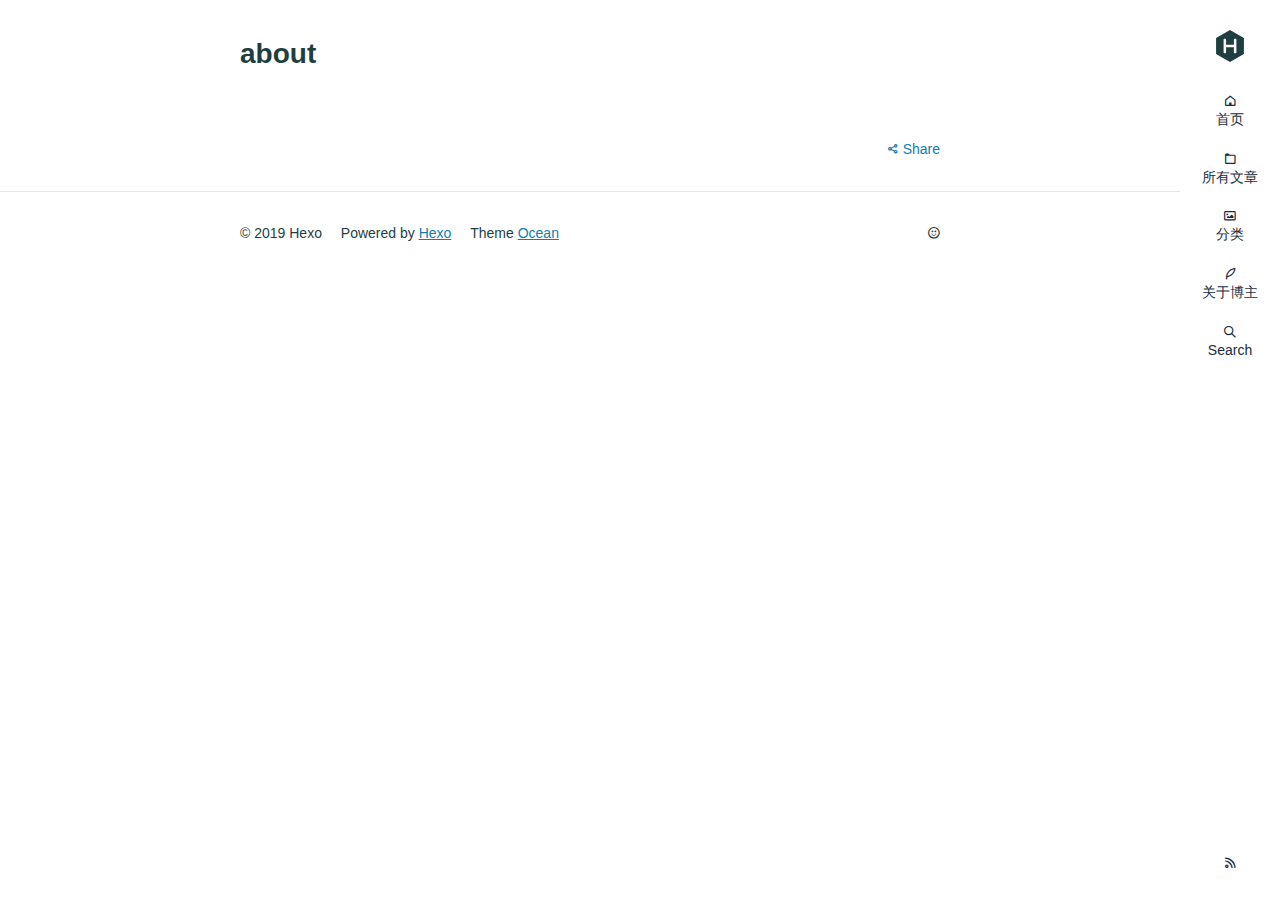
==== about/index.html @ 4388a093 "站点更新:2019-06-26 19:34:45" ====
<!DOCTYPE html>
<html lang="en">
<head><meta name="generator" content="Hexo 3.9.0">
  <meta charset="utf-8">
  
  
  
  <meta name="viewport" content="width=device-width, initial-scale=1, maximum-scale=1">
  <title>
    about |
    
    Hexo</title>
  
    <link rel="shortcut icon" href="/favicon.ico">
  
  <link rel="stylesheet" href="/css/style.css">
  
    <link rel="stylesheet" href="/fancybox/jquery.fancybox.min.css">
  
  <script src="/js/pace.min.js"></script>
</head>
</html>
<body>
<main class="content">
  <section class="outer">
  <article id="page-" class="article article-type-page" itemscope itemprop="blogPost" data-scroll-reveal>

  <div class="article-inner">
    
      <header class="article-header">
        
  
    <h1 class="article-title" itemprop="name">
      about
    </h1>
  

      </header>
    

    

    <div class="article-entry" itemprop="articleBody">
      

      

      
        
      
    </div>
    <footer class="article-footer">
      <a data-url="https://lishichao1181.github.io/about/index.html" data-id="cjxd5vy3l00015schi5n4fp6o"
         class="article-share-link">Share</a>
      
    </footer>

  </div>

  
    

  

  

</article>



</section>
  <footer class="footer">
  
  <div class="outer">
    <div class="float-right">
      <ul class="list-inline">
  
    <li><i class="fe fe-smile-alt"></i> <span id="busuanzi_value_site_uv"></span></li>
  
</ul>
    </div>
    <ul class="list-inline">
      <li>&copy; 2019 Hexo</li>
      <li>Powered by <a href="http://hexo.io/" target="_blank">Hexo</a></li>
      <li>Theme  <a href="https://github.com/zhwangart/hexo-theme-ocean">Ocean</a></li>
    </ul>
  </div>
</footer>

</main>
<aside class="sidebar">
  <button class="navbar-toggle"></button>

<nav class="navbar">
  
    <div class="logo">
      <a href="/"><img src="/images/hexo.svg" alt="Hexo"></a>
    </div>
  
  <ul class="nav nav-main">
    
      <li class="nav-item">
        <a class="nav-item-link" href="/">首页</a>
      </li>
    
      <li class="nav-item">
        <a class="nav-item-link" href="/archives">所有文章</a>
      </li>
    
      <li class="nav-item">
        <a class="nav-item-link" href="/tags">分类</a>
      </li>
    
      <li class="nav-item">
        <a class="nav-item-link" href="/about">关于博主</a>
      </li>
    
    <li class="nav-item">
      <a class="nav-item-link nav-item-search" title="Search">
        <i class="fe fe-search"></i>
        Search
      </a>
    </li>
  </ul>
</nav>

<nav class="navbar navbar-bottom">
  <ul class="nav">
      <li class="nav-item">
          <div class="totop" id="totop">
    <i class="fe fe-rocket"></i>
</div>
      </li>
    <li class="nav-item">
      
        <a class="nav-item-link" target="_blank" href="/atom.xml" title="RSS Feed">
          <i class="fe fe-feed"></i>
        </a>
      
    </li>
  </ul>
</nav>

<div class="search-form-wrap">
  <div class="local-search local-search-plugin">
  <input type="search" id="local-search-input" class="local-search-input" placeholder="Search...">
  <div id="local-search-result" class="local-search-result"></div>
</div>
</div>
</aside>
<script src="/js/jquery-2.0.3.min.js"></script>
<script src="/js/lazyload.min.js"></script>
<script src="/js/busuanzi-2.3.pure.min.js"></script>


  <script src="/fancybox/jquery.fancybox.min.js"></script>



  <script src="/js/search.js"></script>


<script src="/js/ocean.js"></script>

</body>
</html>
---- css/style.css ----
@charset "utf-8";
@font-face {
  font-family: feathericon;
  font-weight: normal;
  font-style: normal;
  src: url("feathericon/feathericon.eot");
  src: url("feathericon/feathericon.eot?#iefix") format('embedded-opentype'), url("feathericon/feathericon.woff") format('woff'), url("feathericon/feathericon.ttf") format('truetype'), url("feathericon/feathericon.svg") format('svg');
}
.fe {
  display: inline-block;
  font: normal normal normal 16px feathericon;
  font-size: inherit;
  text-rendering: auto;
  -webkit-font-smoothing: antialiased;
  -moz-osx-font-smoothing: grayscale;
}
.fe-activity:before {
  content: "\f1e2";
}
.fe-add-cart:before {
  content: "\f1e6";
}
.fe-align-bottom:before {
  content: "\f1bf";
}
.fe-align-center:before {
  content: "\f195";
}
.fe-align-left:before {
  content: "\f196";
}
.fe-align-right:before {
  content: "\f197";
}
.fe-align-top:before {
  content: "\f1c0";
}
.fe-align-vertically:before {
  content: "\f1c1";
}
.fe-angry:before {
  content: "\f1b6";
}
.fe-app-menu:before {
  content: "\f198";
}
.fe-arrow-down:before {
  content: "\f100";
}
.fe-arrow-left:before {
  content: "\f101";
}
.fe-arrow-right:before {
  content: "\f102";
}
.fe-arrow-up:before {
  content: "\f103";
}
.fe-artboard:before {
  content: "\f104";
}
.fe-audio-player:before {
  content: "\f199";
}
.fe-backward:before {
  content: "\f180";
}
.fe-bar:before {
  content: "\f105";
}
.fe-bar-chart:before {
  content: "\f106";
}
.fe-beer:before {
  content: "\f107";
}
.fe-bell:before {
  content: "\f108";
}
.fe-birthday-cake:before {
  content: "\f163";
}
.fe-bold:before {
  content: "\f179";
}
.fe-bolt:before {
  content: "\f1e3";
}
.fe-book:before {
  content: "\f109";
}
.fe-bookmark:before {
  content: "\f170";
}
.fe-browser:before {
  content: "\f10b";
}
.fe-brush:before {
  content: "\f10c";
}
.fe-bug:before {
  content: "\f10d";
}
.fe-building:before {
  content: "\f10e";
}
.fe-cage:before {
  content: "\f1e7";
}
.fe-calendar:before {
  content: "\f10f";
}
.fe-camera:before {
  content: "\f110";
}
.fe-cart:before {
  content: "\f1e8";
}
.fe-check:before {
  content: "\f111";
}
.fe-check-circle:before {
  content: "\f19a";
}
.fe-check-circle-o:before {
  content: "\f19b";
}
.fe-check-verified:before {
  content: "\f19c";
}
.fe-clock:before {
  content: "\f113";
}
.fe-close:before {
  content: "\f114";
}
.fe-cloud:before {
  content: "\f115";
}
.fe-cocktail:before {
  content: "\f116";
}
.fe-code:before {
  content: "\f117";
}
.fe-codepen:before {
  content: "\f1d3";
}
.fe-coffee:before {
  content: "\f166";
}
.fe-columns:before {
  content: "\f118";
}
.fe-comment:before {
  content: "\f119";
}
.fe-comment-o:before {
  content: "\f1d2";
}
.fe-commenting:before {
  content: "\f11a";
}
.fe-comments:before {
  content: "\f11b";
}
.fe-compress:before {
  content: "\f181";
}
.fe-credit-card:before {
  content: "\f1e9";
}
.fe-crop:before {
  content: "\f1c2";
}
.fe-cry:before {
  content: "\f1b7";
}
.fe-cutlery:before {
  content: "\f19d";
}
.fe-delete-link:before {
  content: "\f19e";
}
.fe-desktop:before {
  content: "\f11d";
}
.fe-diamond:before {
  content: "\f11e";
}
.fe-difference:before {
  content: "\f1c3";
}
.fe-disabled:before {
  content: "\f11f";
}
.fe-disappointed:before {
  content: "\f1b8";
}
.fe-distribute-horizontally:before {
  content: "\f1cf";
}
.fe-distribute-vertically:before {
  content: "\f1c5";
}
.fe-document:before {
  content: "\f19f";
}
.fe-download:before {
  content: "\f120";
}
.fe-drop-down:before {
  content: "\f121";
}
.fe-drop-left:before {
  content: "\f122";
}
.fe-drop-right:before {
  content: "\f123";
}
.fe-drop-up:before {
  content: "\f124";
}
.fe-edit:before {
  content: "\f17f";
}
.fe-eject:before {
  content: "\f182";
}
.fe-elipsis-h:before {
  content: "\f125";
}
.fe-elipsis-v:before {
  content: "\f126";
}
.fe-equalizer:before {
  content: "\f1a0";
}
.fe-eraser:before {
  content: "\f1c6";
}
.fe-expand:before {
  content: "\f183";
}
.fe-export:before {
  content: "\f16e";
}
.fe-eye:before {
  content: "\f127";
}
.fe-facebook:before {
  content: "\f1d4";
}
.fe-fast-backward:before {
  content: "\f184";
}
.fe-fast-forward:before {
  content: "\f185";
}
.fe-feather:before {
  content: "\f174";
}
.fe-feed:before {
  content: "\f128";
}
.fe-file:before {
  content: "\f1b1";
}
.fe-file-audio:before {
  content: "\f1b2";
}
.fe-file-excel:before {
  content: "\f1a2";
}
.fe-file-image:before {
  content: "\f1b3";
}
.fe-file-movie:before {
  content: "\f1b4";
}
.fe-file-powerpoint:before {
  content: "\f1a3";
}
.fe-file-word:before {
  content: "\f1a4";
}
.fe-file-zip:before {
  content: "\f1b5";
}
.fe-filter:before {
  content: "\f173";
}
.fe-flag:before {
  content: "\f129";
}
.fe-folder:before {
  content: "\f12a";
}
.fe-folder-open:before {
  content: "\f176";
}
.fe-fork:before {
  content: "\f12b";
}
.fe-forward:before {
  content: "\f186";
}
.fe-frowing:before {
  content: "\f1b9";
}
.fe-gamepad:before {
  content: "\f191";
}
.fe-gear:before {
  content: "\f1a5";
}
.fe-gift:before {
  content: "\f1ea";
}
.fe-git:before {
  content: "\f1d5";
}
.fe-github:before {
  content: "\f1d6";
}
.fe-github-alt:before {
  content: "\f1d7";
}
.fe-globe:before {
  content: "\f12c";
}
.fe-google:before {
  content: "\f1d8";
}
.fe-google-plus:before {
  content: "\f1d9";
}
.fe-hash:before {
  content: "\f12d";
}
.fe-headphone:before {
  content: "\f18e";
}
.fe-heart:before {
  content: "\f12e";
}
.fe-heart-o:before {
  content: "\f167";
}
.fe-home:before {
  content: "\f12f";
}
.fe-import:before {
  content: "\f16f";
}
.fe-info:before {
  content: "\f130";
}
.fe-insert-link:before {
  content: "\f1a6";
}
.fe-instagram:before {
  content: "\f1da";
}
.fe-intersect:before {
  content: "\f1c7";
}
.fe-italic:before {
  content: "\f17a";
}
.fe-key:before {
  content: "\f131";
}
.fe-keyboard:before {
  content: "\f132";
}
.fe-kitchen-cooker:before {
  content: "\f1a7";
}
.fe-laptop:before {
  content: "\f133";
}
.fe-layer:before {
  content: "\f18c";
}
.fe-layout:before {
  content: "\f134";
}
.fe-line-chart:before {
  content: "\f135";
}
.fe-link:before {
  content: "\f136";
}
.fe-link-external:before {
  content: "\f137";
}
.fe-list-bullet:before {
  content: "\f17c";
}
.fe-list-order:before {
  content: "\f17d";
}
.fe-list-task:before {
  content: "\f17e";
}
.fe-location:before {
  content: "\f138";
}
.fe-lock:before {
  content: "\f139";
}
.fe-login:before {
  content: "\f13a";
}
.fe-logout:before {
  content: "\f13b";
}
.fe-loop:before {
  content: "\f192";
}
.fe-magic:before {
  content: "\f177";
}
.fe-mail:before {
  content: "\f13c";
}
.fe-map:before {
  content: "\f16d";
}
.fe-mask:before {
  content: "\f1c8";
}
.fe-medal:before {
  content: "\f13d";
}
.fe-megaphone:before {
  content: "\f13e";
}
.fe-mention:before {
  content: "\f164";
}
.fe-messanger:before {
  content: "\f1e1";
}
.fe-minus:before {
  content: "\f140";
}
.fe-mobile:before {
  content: "\f141";
}
.fe-money:before {
  content: "\f1a8";
}
.fe-moon:before {
  content: "\f1ef";
}
.fe-mouse:before {
  content: "\f142";
}
.fe-music:before {
  content: "\f175";
}
.fe-open-mouth:before {
  content: "\f1ba";
}
.fe-palette:before {
  content: "\f165";
}
.fe-paper-plane:before {
  content: "\f178";
}
.fe-pause:before {
  content: "\f187";
}
.fe-pencil:before {
  content: "\f144";
}
.fe-phone:before {
  content: "\f145";
}
.fe-picture:before {
  content: "\f1a9";
}
.fe-picture-square:before {
  content: "\f1e4";
}
.fe-pie-chart:before {
  content: "\f146";
}
.fe-pinterest:before {
  content: "\f1db";
}
.fe-pizza:before {
  content: "\f147";
}
.fe-play:before {
  content: "\f188";
}
.fe-plug:before {
  content: "\f18f";
}
.fe-plus:before {
  content: "\f148";
}
.fe-pocket:before {
  content: "\f1dc";
}
.fe-pot:before {
  content: "\f1aa";
}
.fe-print:before {
  content: "\f171";
}
.fe-prototype:before {
  content: "\f149";
}
.fe-question:before {
  content: "\f14a";
}
.fe-quote-left:before {
  content: "\f14b";
}
.fe-quote-right:before {
  content: "\f14c";
}
.fe-rage:before {
  content: "\f1bb";
}
.fe-random:before {
  content: "\f189";
}
.fe-reload:before {
  content: "\f193";
}
.fe-remove-cart:before {
  content: "\f1eb";
}
.fe-rocket:before {
  content: "\f14d";
}
.fe-scale:before {
  content: "\f1c9";
}
.fe-search:before {
  content: "\f14e";
}
.fe-search-minus:before {
  content: "\f16a";
}
.fe-search-plus:before {
  content: "\f16b";
}
.fe-share:before {
  content: "\f14f";
}
.fe-shield:before {
  content: "\f172";
}
.fe-shopping-bag:before {
  content: "\f1ec";
}
.fe-sitemap:before {
  content: "\f150";
}
.fe-smile:before {
  content: "\f1bc";
}
.fe-smile-alt:before {
  content: "\f1bd";
}
.fe-speaker:before {
  content: "\f1ab";
}
.fe-star:before {
  content: "\f151";
}
.fe-star-o:before {
  content: "\f168";
}
.fe-step-backward:before {
  content: "\f1d0";
}
.fe-step-forward:before {
  content: "\f1d1";
}
.fe-stop:before {
  content: "\f18b";
}
.fe-subtract:before {
  content: "\f1ca";
}
.fe-sunny-o:before {
  content: "\f1f0";
}
.fe-sunrise:before {
  content: "\f1f1";
}
.fe-sync:before {
  content: "\f194";
}
.fe-table:before {
  content: "\f1ac";
}
.fe-tablet:before {
  content: "\f152";
}
.fe-tag:before {
  content: "\f153";
}
.fe-target:before {
  content: "\f1f3";
}
.fe-terminal:before {
  content: "\f154";
}
.fe-text-align-center:before {
  content: "\f1cb";
}
.fe-text-align-justify:before {
  content: "\f1e5";
}
.fe-text-align-left:before {
  content: "\f1cc";
}
.fe-text-align-right:before {
  content: "\f1cd";
}
.fe-text-size:before {
  content: "\f17b";
}
.fe-ticket:before {
  content: "\f155";
}
.fe-tiled:before {
  content: "\f156";
}
.fe-timeline:before {
  content: "\f1ad";
}
.fe-tired:before {
  content: "\f1be";
}
.fe-trash:before {
  content: "\f157";
}
.fe-trophy:before {
  content: "\f158";
}
.fe-truck:before {
  content: "\f1ed";
}
.fe-twitter:before {
  content: "\f1dd";
}
.fe-umbrella:before {
  content: "\f1f2";
}
.fe-underline:before {
  content: "\f1ae";
}
.fe-union:before {
  content: "\f1ce";
}
.fe-unlock:before {
  content: "\f169";
}
.fe-upload:before {
  content: "\f159";
}
.fe-usb:before {
  content: "\f190";
}
.fe-user:before {
  content: "\f15a";
}
.fe-user-minus:before {
  content: "\f16c";
}
.fe-user-plus:before {
  content: "\f15b";
}
.fe-users:before {
  content: "\f15c";
}
.fe-vector:before {
  content: "\f15d";
}
.fe-video:before {
  content: "\f15e";
}
.fe-wallet:before {
  content: "\f1ee";
}
.fe-warning:before {
  content: "\f15f";
}
.fe-watch:before {
  content: "\f1af";
}
.fe-watch-alt:before {
  content: "\f1b0";
}
.fe-wine-glass:before {
  content: "\f161";
}
.fe-wordpress:before {
  content: "\f1de";
}
.fe-wordpress-alt:before {
  content: "\f1df";
}
.fe-wrench:before {
  content: "\f162";
}
.fe-youtube:before {
  content: "\f1e0";
}
/* normalize.css v8.0.0 | MIT License | github.com/necolas/normalize.css */
html {
  line-height: 1.15 /* 1 */;
  -webkit-text-size-adjust: 100% /* 2 */;
}
body {
  margin: 0;
}
h1 {
  font-size: 2em;
  margin: 0.67em 0;
}
hr {
  box-sizing: content-box /* 1 */;
  height: 0 /* 1 */;
  overflow: visible /* 2 */;
}
pre {
  font-family: monospace, monospace /* 1 */;
  font-size: 1em /* 2 */;
}
a {
  background-color: transparent;
}
abbr[title] {
  border-bottom: none /* 1 */;
  text-decoration: underline /* 2 */;
  text-decoration: underline dotted /* 2 */;
}
b,
strong {
  font-weight: bolder;
}
code,
kbd,
samp {
  font-family: monospace, monospace /* 1 */;
  font-size: 1em /* 2 */;
}
small {
  font-size: 80%;
}
sub,
sup {
  font-size: 75%;
  line-height: 0;
  position: relative;
  vertical-align: baseline;
}
sub {
  bottom: -0.25em;
}
sup {
  top: -0.5em;
}
img {
  border-style: none;
}
button,
input,
optgroup,
select,
textarea {
  font-family: inherit /* 1 */;
  font-size: 100% /* 1 */;
  line-height: 1.15 /* 1 */;
  margin: 0 /* 2 */;
}
button,
input {
  overflow: visible;
}
button,
select {
  text-transform: none;
}
button,
[type="button"],
[type="reset"],
[type="submit"] {
  -webkit-appearance: button;
}
button::-moz-focus-inner,
[type="button"]::-moz-focus-inner,
[type="reset"]::-moz-focus-inner,
[type="submit"]::-moz-focus-inner {
  border-style: none;
  padding: 0;
}
button:-moz-focusring,
[type="button"]-moz-focusring,
[type="reset"]-moz-focusring,
[type="submit"]-moz-focusring {
  outline: 1px dotted ButtonText;
}
fieldset {
  padding: 0.35em 0.75em 0.625em;
}
legend {
  box-sizing: border-box /* 1 */;
  color: inherit /* 2 */;
  display: table /* 1 */;
  max-width: 100% /* 1 */;
  padding: 0 /* 3 */;
  white-space: normal /* 1 */;
}
progress {
  vertical-align: baseline;
}
textarea {
  overflow: auto;
}
[type="checkbox"],
[type="radio"] {
  box-sizing: border-box /* 1 */;
  padding: 0 /* 2 */;
}
[type="number"]::-webkit-inner-spin-button,
[type="number"]::-webkit-outer-spin-button {
  height: auto;
}
[type="search"] {
  -webkit-appearance: textfield /* 1 */;
  outline-offset: -2px /* 2 */;
}
[type="search"]::-webkit-search-decoration {
  -webkit-appearance: none;
}
::-webkit-file-upload-button {
  -webkit-appearance: button /* 1 */;
  font: inherit /* 2 */;
}
details {
  display: block;
}
summary {
  display: list-item;
}
template {
  display: none;
}
[hidden] {
  display: none;
}
*,
*::before,
*::after {
  box-sizing: border-box;
}
html,
body {
  height: 100%;
}
html {
  font-size: 62.5%;
  -webkit-text-size-adjust: 100%;
  -ms-text-size-adjust: 100%;
  -ms-overflow-style: scrollbar;
  -webkit-tap-highlight-color: transparent;
}
body {
  background-color: #fff;
  font-family: "Helvetica Neue", Helvetica, "PingFang SC", "Hiragino Sans GB", "Microsoft YaHei", "微软雅黑", Arial, sans-serif;
  font-size: 1.4rem;
  line-height: 1.7;
  color: #1e3e3f;
  padding: 0;
  margin: 0;
  overflow-x: hidden;
  text-size-adjust: 100%;
}
body ::selection {
  background: #5c6b72;
  color: #e6e6e6;
}
a {
  color: #127ea9;
}
a:hover {
  color: #1594c6;
}
a:active {
  color: #1178a1;
}
a.disabled {
  color: #adb5bd;
}
img {
  max-width: 100%;
}
.article-date,
.article-category-link,
.archive-year-wrap .archive-year,
.archive-article-date {
  text-decoration: none;
  color: #5c6b72;
}
.article-date:hover,
.article-category-link:hover,
.archive-year-wrap .archive-year:hover,
.archive-article-date:hover {
  color: #5c6b72;
}
.archive-article-inner {
  -webkit-border-radius: 4px;
  -moz-border-radius: 4px;
  border-radius: 4px;
}
.article-entry h1,
.article-entry h2,
.article-entry h3,
.article-entry h4,
.article-entry h5,
.article-entry h6 {
  margin: 1.5rem 0;
}
.article-entry hr {
  height: 0.1rem;
  background-color: #e6e6e6;
  border: none;
  padding: 0;
  margin: 1.5rem 0;
}
.article-entry strong {
  font-weight: bold;
}
.article-entry em,
.article-entry cite {
  font-style: italic;
}
.article-entry sup,
.article-entry sub {
  font-size: 75%;
  line-height: 0;
  position: relative;
  vertical-align: baseline;
}
.article-entry sup {
  top: -0.5rem;
}
.article-entry sub {
  bottom: -0.25rem;
}
.article-entry small {
  font-size: 85%;
}
.article-entry acronym,
.article-entry abbr {
  border-bottom: 0.1rem #e6e6e6 dotted;
}
.article-entry ul,
.article-entry ol,
.article-entry dl {
  margin: 1.5rem 0;
  line-height: line-height;
}
.article-entry p,
.article-entry table,
.article-entry blockquote {
  margin: 1.5rem 0;
}
.article-entry img,
.article-entry video {
  max-width: 100%;
  height: auto;
  display: block;
  margin: auto;
}
.article-entry iframe {
  border: none;
}
.article-entry table {
  width: 100%;
  border-collapse: collapse;
  vertical-align: middle;
  empty-cells: show;
  text-align: left;
}
.article-entry table th,
.article-entry table td,
.article-entry table {
  border: 0.1rem #e6e6e6 solid;
}
.article-entry table th,
.article-entry table td {
  padding: 1rem 1.5rem;
}
.article-entry table tbody tr:nth-child(2n) {
  background-color: rgba(230,230,230,0.25);
}
.article-entry blockquote {
  display: block;
  padding: 0 1.5rem;
  width: 100%;
  overflow: auto;
  border-left: 0.3rem #9c8079 solid;
  color: #5c6b72;
}
.article-entry blockquote > :first-child {
  margin-top: 0;
}
.article-entry blockquote > :last-child {
  margin-bottom: 0;
}
.article-entry blockquote footer cite:before {
  content: "—";
  padding: 0 0.5rem;
}
.jumbotron {
  padding: 0;
  margin-bottom: 3rem;
  text-align: center;
}
.content,
.sidebar {
  transition: all 0.3s ease-in-out;
}
.content {
  position: relative;
  z-index: 1;
  margin-right: 0;
}
.content.on {
  transform: translateX(-10rem);
}
.sidebar {
  position: fixed;
  z-index: 9;
  top: 0;
  right: -10rem;
  bottom: 0;
  width: 10rem;
  background-color: #f4f4f4;
}
.sidebar.on {
  right: 0;
}
.navbar-toggle {
  position: absolute;
  top: 1.5rem;
  right: 11.5rem;
  padding: 0.5rem 1rem;
  border: none;
  -webkit-border-radius: 0.4rem;
  -moz-border-radius: 0.4rem;
  border-radius: 0.4rem;
  background-color: rgba(30,62,63,0.25);
  color: #fff;
}
.navbar-toggle::before {
  content: '\f105';
  font-family: feathericon;
  font-size: larger;
}
.wrap,
.outer {
  width: 100%;
  padding-right: 1.5rem;
  padding-left: 1.5rem;
  margin: auto;
}
.wrap::before,
.outer::before,
.wrap::after,
.outer::after {
  content: "";
  display: table;
  clear: both;
}
.local-search {
  width: 100%;
}
@media (min-width: 768px) {
  .jumbotron {
    margin-bottom: 6rem;
  }
  .content {
    margin-right: 10rem;
  }
  .sidebar {
    right: 0;
    background-color: #fff;
  }
  .navbar-toggle {
    display: none;
  }
  .wrap,
  .outer {
    width: 70rem;
    padding-right: 0;
    padding-left: 0;
  }
  .local-search {
    width: 70rem;
  }
}
.list-unstyled,
.list-inline {
  list-style: none;
  padding-left: 0;
  margin-left: 0;
}
.list-inline {
  position: relative;
  margin: 0 -0.75rem;
}
.list-inline > li {
  display: inline-block;
  padding: 0 0.75rem;
}
.video {
  position: relative;
  height: auto;
}
.video .brand {
  width: 3.2rem;
}
.video-frame {
  position: absolute;
  z-index: 1;
  right: 0;
  bottom: 0;
  left: 0;
  min-width: 100%;
}
.video-frame img {
  display: block;
  width: 100%;
}
.video-media {
  position: relative;
  z-index: 0;
  height: 90vh;
  overflow: hidden;
}
.video-media video {
  position: absolute;
  top: 50%;
  left: 50%;
  transform: translate(-50%, -50%);
  min-width: 100%;
  min-height: 100%;
}
.video-overlay {
  position: absolute;
  top: 0;
  bottom: 0;
  left: 0;
  right: 0;
  background-color: rgba(178,191,204,0.6);
}
.video-inner {
  position: absolute;
  top: 50%;
  left: 50%;
  transform: translate(-50%, -65%);
}
.video-inner a,
.video-inner {
  color: #fff;
  text-decoration: none;
}
.video-learn-more {
  position: absolute;
  z-index: 1;
  bottom: -3rem;
  right: 0;
  left: 0;
}
.video-learn-more a > .fe {
  font-size: 3rem;
  color: #adb5bd;
}
.video-learn-more a > .fe:hover {
  color: #1e3e3f;
}
.search-form-wrap {
  position: fixed;
  top: -100%;
  right: 10rem;
  left: 0;
  opacity: 0;
  transition: 0.3s;
}
.search-form-wrap.on {
  top: 0;
  opacity: 1;
}
.local-search {
  position: relative;
  margin: 0 auto;
  padding: 3rem;
  background-color: #fff;
  box-shadow: 0 1rem 3rem rgba(30,62,63,0.05);
  max-height: 100vh;
  overflow-y: auto;
}
.local-search-input {
  border: 0.1rem #e6e6e6 solid;
  -webkit-border-radius: 0.4rem;
  -moz-border-radius: 0.4rem;
  border-radius: 0.4rem;
  background-color: #fff;
  width: 100%;
  padding: 1rem 1.5rem;
  outline: none;
}
.local-search-input::-webkit-search-results-decoration,
.local-search-input::-webkit-search-cancel-button {
  -webkit-appearance: none;
}
.local-search-close {
  position: absolute;
  top: 3.85rem;
  right: 4.25rem;
  display: block;
  height: 2rem;
  width: 2rem;
  padding: 0;
  border: none;
  -webkit-border-radius: 50%;
  -moz-border-radius: 50%;
  border-radius: 50%;
  background-color: #9c8079;
  color: #fff;
  text-align: center;
  cursor: pointer;
}
.local-search-close::before {
  content: '\f114';
  font-family: feathericon;
}
.local-search-result {
  text-align: left;
}
.search-result-list {
  list-style: none;
  padding-left: 0;
  margin-left: 0;
}
.search-result-list li {
  padding: 1.5rem 0;
}
.search-result-list li:not(:last-child) {
  border-bottom: 0.1rem #e6e6e6 solid;
}
.search-result-list li .search-result-title {
  font-size: 1.6rem;
  font-weight: bold;
}
.search-result-list li .search-result {
  padding-top: 0.5rem;
  margin: 0;
  max-height: 12rem;
  overflow: hidden;
}
.search-result-list li em.search-keyword {
  color: #9e6a4d;
}
.search-result-empty {
  padding: 3rem 0 0;
}
.article {
  padding: 3rem 0;
}
.article-inner {
  overflow: hidden;
}
.article-meta::before,
.article-meta::after {
  content: "";
  display: table;
  clear: both;
}
.article-date::before {
  content: '\f10f';
  font-family: feathericon;
  opacity: 0.5;
}
.article-category {
  display: inline-block;
  margin-left: 1.5rem;
}
.article-entry {
  margin-top: 3rem;
  color: #1e3e3f;
}
.article-entry::before,
.article-entry::after {
  content: "";
  display: table;
  clear: both;
}
.article-entry .pullquote {
  text-align: left;
  width: 45%;
  margin: 0;
}
.article-entry .pullquote.left {
  margin-left: 0.5em;
  margin-right: 1em;
}
.article-entry .pullquote.right {
  margin-right: 0.5em;
  margin-left: 1em;
}
.article-entry .caption {
  color: color-grey;
  display: block;
  font-size: 0.9em;
  margin-top: 0.5em;
  position: relative;
  text-align: center;
}
.article-entry .video-container {
  position: relative;
  padding-top: 56.25%;
  height: 0;
  overflow: hidden;
}
.article-entry .video-container iframe,
.article-entry .video-container object,
.article-entry .video-container embed {
  position: absolute;
  top: 0;
  left: 0;
  width: 100%;
  height: 100%;
  margin-top: 0;
}
.article-header h1,
.article-header h2 {
  margin: 0;
}
.article-header .article-title {
  text-decoration: none;
  color: #1e3e3f;
}
.article-footer {
  margin-top: 3rem;
}
.article-footer::before,
.article-footer::after {
  content: "";
  display: table;
  clear: both;
}
.article-tag-list {
  list-style: none;
  padding-left: 0;
  margin-left: 0;
  margin: 0;
}
.article-tag-list:before {
  content: "\f153";
  font-family: feathericon;
  margin-right: 0.5rem;
}
.article-tag-list .article-tag-list-item {
  display: inline-block;
  padding-right: 1rem;
}
.article-tag-list .article-tag-list-link {
  text-decoration: none;
}
.article-comment-link {
  float: right;
}
.article-comment-link:before {
  content: "\f1d2";
  font-family: feathericon;
  padding-right: 8px;
}
.article-share-link {
  cursor: pointer;
  float: right;
  margin-left: 20px;
}
.article-share-link:before {
  content: "\f14f";
  font-family: feathericon;
  padding-right: 6px;
}
.article-nav {
  position: relative;
  padding-top: 3rem;
  margin-top: 5rem;
  border-top: 0.1rem #e6e6e6 solid;
}
.article-nav::before,
.article-nav::after {
  content: "";
  display: table;
  clear: both;
}
.article-nav-link {
  display: block;
  text-decoration: none;
}
.article-nav-link:first-child {
  float: left;
}
.article-nav-link:last-child {
  float: right;
  text-align: right;
}
.article-nav-caption {
  color: #5c6b72;
}
.article-nav-title {
  font-size: inherit;
}
.article-share-box {
  position: absolute;
  display: none;
  background: #fff;
  -webkit-border-radius: 0.4rem;
  -moz-border-radius: 0.4rem;
  border-radius: 0.4rem;
  box-shadow: 1px 2px 10px rgba(0,0,0,0.2);
  -webkit-border-radius: 3px;
  -moz-border-radius: 3px;
  border-radius: 3px;
  margin-left: -145px;
  overflow: hidden;
  z-index: 1;
}
.article-share-box.on {
  display: block;
}
.article-share-input {
  width: 100%;
  background: none;
  box-sizing: border-box;
  padding: 0 1.5rem;
  outline: none;
  border: none;
  border-bottom: 0.1rem #e6e6e6 solid;
  height: 3.6rem;
  line-height: 3.6rem;
}
.article-share-links::before,
.article-share-links::after {
  content: "";
  display: table;
  clear: both;
}
.article-share-twitter,
.article-share-facebook,
.article-share-pinterest,
.article-share-google {
  position: relative;
  display: block;
  float: left;
  width: 5rem;
  height: 3.6rem;
  color: #172d3e;
  text-align: center;
  text-decoration: none;
}
.article-share-twitter:before,
.article-share-facebook:before,
.article-share-pinterest:before,
.article-share-google:before {
  font-size: 20px;
  font-family: feathericon;
}
.article-share-twitter:hover,
.article-share-facebook:hover,
.article-share-pinterest:hover,
.article-share-google:hover {
  color: #fff;
}
.article-share-twitter:before {
  content: "\f1dd";
}
.article-share-twitter:hover {
  background: #00aced;
  text-shadow: 0 1px #008abe;
}
.article-share-facebook:before {
  content: "\f1d4";
}
.article-share-facebook:hover {
  background: #3b5998;
  text-shadow: 0 1px #2f477a;
}
.article-share-pinterest:before {
  content: "\f1db";
}
.article-share-pinterest:hover {
  background: #cb2027;
  text-shadow: 0 1px #a21a1f;
}
.article-share-google:before {
  content: "\f1d8";
}
.article-share-google:hover {
  background: #dd4b39;
  text-shadow: 0 1px #be3221;
}
.article-gallery {
  position: relative;
}
.article-gallery-photos {
  position: relative;
  overflow: hidden;
}
.article-gallery-img {
  display: none;
  max-width: 100%;
}
.article-gallery-img:first-child {
  display: block;
}
.article-gallery-img.loaded {
  position: absolute;
  display: block;
}
.article-gallery-img img {
  display: block;
  max-width: 100%;
  margin: 0 auto;
}
.article-albums {
  position: relative;
}
.article-albums-photos {
  position: relative;
  display: flex;
  flex-wrap: wrap;
  list-style: none;
  padding-left: 0;
  margin-left: 0;
}
.article-albums-photos::before,
.article-albums-photos::after {
  content: "";
  display: table;
  clear: both;
}
.article-albums-photos::after {
  content: '';
  flex-grow: 999999999;
}
.article-albums-photos .article-albums-item {
  position: relative;
  flex-grow: 1;
  margin: 0.5rem;
  overflow: hidden;
}
.article-albums-photos .article-albums-item img {
  object-fit: cover;
  max-width: 100%;
  min-width: 100%;
  vertical-align: center;
}
.article-albums-photos .article-albums-item .article-albums-caption {
  display: block;
  width: 100%;
  padding: 1rem 0;
  text-align: center;
}
@media (min-width: 576px) {
  .article-albums-item img {
    height: 32rem;
  }
  .article-albums-item .article-albums-caption {
    position: absolute;
    bottom: 0;
    left: 0;
    width: 100%;
    background-color: rgba(0,0,0,0.5);
    background: linear-gradient(to top, rgba(0,0,0,0.5), transparent);
    color: #fff;
    padding: 1rem;
    opacity: 0;
    transform: translateY(100%);
    transition: all 0.3s ease-in-out;
  }
  .article-albums-item:hover .article-albums-caption {
    opacity: 1;
    transform: translateY(0);
  }
}
@media (min-width: 768px) {
  .article-albums-item img {
    height: 20rem;
  }
}
.articles .article {
  padding: 4.5rem 0;
}
.articles .article:not(:last-child) {
  border-bottom: 0.1rem #e6e6e6 solid;
}
.articles .article-entry,
.articles .article-footer {
  margin-top: 0;
}
.articles .article-entry .article-gallery {
  margin-top: 1.5rem;
}
.archives-wrap {
  position: relative;
}
.archives-wrap::before,
.archives-wrap::after {
  content: "";
  display: table;
  clear: both;
}
.archives-wrap:first-child {
  margin-top: 3rem;
}
.archives-wrap:last-child {
  margin-bottom: 3rem;
}
.archive-year-wrap {
  position: absolute;
  top: 0;
  left: 0;
  width: 6rem;
}
.archive-year-wrap .archive-year {
  position: relative;
  display: inline-block;
}
.archive-year-wrap .archive-year::after {
  content: '';
  position: absolute;
  left: 0;
  bottom: 0;
  height: 0.15rem;
  background-color: #5c6b72;
  width: 100%;
}
.archives {
  margin-left: 6rem;
  border-left: 0.1rem #e6e6e6 dashed;
  padding-left: 3rem;
}
.archives::before,
.archives::after {
  content: "";
  display: table;
  clear: both;
}
.archive-article-inner {
  margin-bottom: 1.5rem;
}
.archive-article-header {
  display: table-row;
}
.archive-article-header > a,
.archive-article-header > h2 {
  display: table-cell;
}
.archive-article-header h2 {
  margin: 0;
  padding-left: 3rem;
}
.archive-article-header h2 .archive-article-title {
  text-decoration: none;
  font-size: 1.5rem;
}
.archive-article-footer {
  margin-top: 1.5rem;
}
.archive-article-date {
  position: relative;
  display: block;
}
.archive-article-date::before {
  content: '';
  position: absolute;
  top: 50%;
  left: -3.5rem;
  margin-top: -0.5rem;
  width: 1rem;
  height: 1rem;
  -webkit-border-radius: 1rem;
  -moz-border-radius: 1rem;
  border-radius: 1rem;
  background-color: #e6e6e6;
}
.page-type-title {
  margin: 0;
  padding: 3rem 0;
}
.page-nav {
  margin: 3rem auto;
  text-align: center;
  overflow: hidden;
}
.page-nav::before,
.page-nav::after {
  content: "";
  display: table;
  clear: both;
}
.page-nav a,
.page-nav span {
  padding: 1rem 1.5rem;
  line-height: 1;
}
.page-nav a {
  text-decoration: none;
}
.page-nav .prev {
  float: left;
}
.page-nav .next {
  float: right;
}
.page-nav .page-number {
  display: inline-block;
}
@media mq-mobile {
  .page-nav .page-number {
    display: none;
  }
}
.page-nav .current {
  font-weight: bold;
}
.page-nav .space {
  color: #e6e6e6;
}
.footer {
  border-top: 0.1rem #e6e6e6 solid;
  padding: 3rem 0;
}
.float-left {
  float: left !important;
}
.float-right {
  float: right !important;
}
.float-none {
  float: none !important;
}
.article-entry pre,
.article-entry .highlight {
  background: #f6f8fa;
  padding: 1.5rem;
  margin: 1.5rem 0;
  -webkit-border-radius: 0.4rem;
  -moz-border-radius: 0.4rem;
  border-radius: 0.4rem;
  overflow: auto;
  color: #4d4d4c;
}
.article-entry .highlight .gutter pre,
.article-entry .gist .gist-file .gist-data .line-numbers {
  color: #8e908c;
}
.article-entry pre,
.article-entry code {
  font-family: inherit;
  text-shadow: none;
}
.article-entry code {
  background: #f6f8fa;
  padding: 0.25rem;
  -webkit-border-radius: 0.4rem;
  -moz-border-radius: 0.4rem;
  border-radius: 0.4rem;
}
.article-entry pre code {
  background: none;
  padding: 0;
}
.article-entry .highlight pre {
  border: none;
  margin: 0;
  padding: 0;
}
.article-entry .highlight table {
  margin: 0;
  width: auto;
  border: none;
}
.article-entry .highlight td {
  border: none;
  padding: 0;
}
.article-entry .highlight figcaption {
  font-size: 85%;
  color: #8e908c;
  line-height: 1rem;
  margin-bottom: 1rem;
}
.article-entry .highlight figcaption::before,
.article-entry .highlight figcaption::after {
  content: "";
  display: table;
  clear: both;
}
.article-entry .highlight figcaption a {
  float: right;
}
.article-entry .highlight .gutter {
  -webkit-user-select: none;
  -moz-user-select: none;
  -ms-user-select: none;
  user-select: none;
}
.article-entry .highlight .gutter pre {
  text-align: right;
  padding-right: 1.5rem;
}
.article-entry .highlight .line {
  height: inherit;
}
.article-entry .highlight .line.marked {
  background: #d6d6d6;
}
.article-entry .gist {
  background: #f6f8fa;
}
.article-entry .gist .gist-file {
  border: none;
  margin: 0;
}
.article-entry .gist .gist-file .gist-data {
  background: none;
  border: none;
}
.article-entry .gist .gist-file .gist-data .line-numbers {
  background: none;
  border: none;
}
.article-entry .gist .gist-file .gist-data .line-data {
  padding: 0 !important;
}
.article-entry .gist .gist-file .highlight {
  margin: 0;
  padding: 0;
  border: none;
}
.article-entry .gist .gist-file .gist-meta {
  background: #f6f8fa;
  color: #8e908c;
  padding: 0;
  margin-top: 1rem;
}
.article-entry .gist .gist-file .gist-meta a {
  font-weight: normal;
}
.article-entry .gist .gist-file .gist-meta a:hover {
  text-decoration: underline;
}
pre .comment,
pre .title {
  color: #8e908c;
}
pre .variable,
pre .attribute,
pre .tag,
pre .regexp,
pre .ruby .constant,
pre .xml .tag .title,
pre .xml .pi,
pre .xml .doctype,
pre .html .doctype,
pre .css .id,
pre .css .class,
pre .css .pseudo {
  color: #f2777a;
}
pre .number,
pre .preprocessor,
pre .built_in,
pre .literal,
pre .params,
pre .constant {
  color: #f99157;
}
pre .class,
pre .ruby .class .title,
pre .css .rules .attribute {
  color: #9c9;
}
pre .string,
pre .value,
pre .inheritance,
pre .header,
pre .ruby .symbol,
pre .xml .cdata {
  color: #9c9;
}
pre .css .hexcolor {
  color: #6cc;
}
pre .function,
pre .python .decorator,
pre .python .title,
pre .ruby .function .title,
pre .ruby .title .keyword,
pre .perl .sub,
pre .javascript .title,
pre .coffeescript .title {
  color: #69c;
}
pre .keyword,
pre .javascript .function {
  color: #c9c;
}
.pace {
  -webkit-pointer-events: none;
  pointer-events: none;
  -webkit-user-select: none;
  -moz-user-select: none;
  user-select: none;
}
.pace .pace-progress {
  position: fixed;
  z-index: 2000;
  top: 0;
  right: 100%;
  width: 100%;
  height: 0.2rem;
  background-color: #127ea9;
}
.pace-inactive {
  display: none;
}
.gitalk,
.markdown-body {
  font-size: 1.4rem !important;
}
.gt-container .gt-avatar.gt-comment-avatar img {
  -webkit-border-radius: 50%;
  -moz-border-radius: 50%;
  border-radius: 50%;
}
.navbar {
  position: relative;
  padding-top: 3rem;
  text-align: center;
}
.navbar .nav {
  list-style: none;
  padding-left: 0;
  margin-left: 0;
}
.navbar .nav .nav-item-link {
  display: block;
  padding: 1rem;
  color: #172d3e;
  text-decoration: none;
  cursor: pointer;
}
.navbar .nav .nav-item-link:hover {
  color: #1594c6;
}
.navbar .nav.nav-main .nav-item-link::before,
.navbar .nav.nav-main .nav-item-link i.fe {
  display: block;
  line-height: 1;
}
.navbar .nav.nav-main .nav-item-link::before {
  font-family: 'feathericon';
}
.navbar .nav.nav-main .nav-item:nth-child(1) .nav-item-link::before {
  content: '\f12f';
}
.navbar .nav.nav-main .nav-item:nth-child(2) .nav-item-link::before {
  content: '\f12a';
}
.navbar .nav.nav-main .nav-item:nth-child(3) .nav-item-link::before {
  content: '\f1a9';
}
.navbar .nav.nav-main .nav-item:nth-child(4) .nav-item-link::before {
  content: '\f174';
}
.navbar-bottom {
  position: absolute;
  bottom: 0;
  width: 100%;
}
.logo {
  text-align: center;
}
.logo img {
  width: 3.2rem;
}
.totop {
  position: relative;
  display: inline-block;
  overflow: hidden;
  cursor: pointer;
  width: 3.2rem;
  height: 3.2rem;
  -webkit-border-radius: 3.2rem;
  -moz-border-radius: 3.2rem;
  border-radius: 3.2rem;
  background-color: #f4f4f4;
  line-height: 3rem;
}
.totop:hover > i {
  animation: rocket 0.3s ease-in-out;
}
@-moz-keyframes rocket {
  0% {
    transform: translateY(0);
    opacity: 1;
  }
  40% {
    transform: translateY(-3.2rem);
    opacity: 0;
  }
  60% {
    transform: translateY(3.2rem);
    opacity: 0;
  }
  100% {
    transform: translateY(0);
    opacity: 1;
  }
}
@-webkit-keyframes rocket {
  0% {
    transform: translateY(0);
    opacity: 1;
  }
  40% {
    transform: translateY(-3.2rem);
    opacity: 0;
  }
  60% {
    transform: translateY(3.2rem);
    opacity: 0;
  }
  100% {
    transform: translateY(0);
    opacity: 1;
  }
}
@-o-keyframes rocket {
  0% {
    transform: translateY(0);
    opacity: 1;
  }
  40% {
    transform: translateY(-3.2rem);
    opacity: 0;
  }
  60% {
    transform: translateY(3.2rem);
    opacity: 0;
  }
  100% {
    transform: translateY(0);
    opacity: 1;
  }
}
@keyframes rocket {
  0% {
    transform: translateY(0);
    opacity: 1;
  }
  40% {
    transform: translateY(-3.2rem);
    opacity: 0;
  }
  60% {
    transform: translateY(3.2rem);
    opacity: 0;
  }
  100% {
    transform: translateY(0);
    opacity: 1;
  }
}
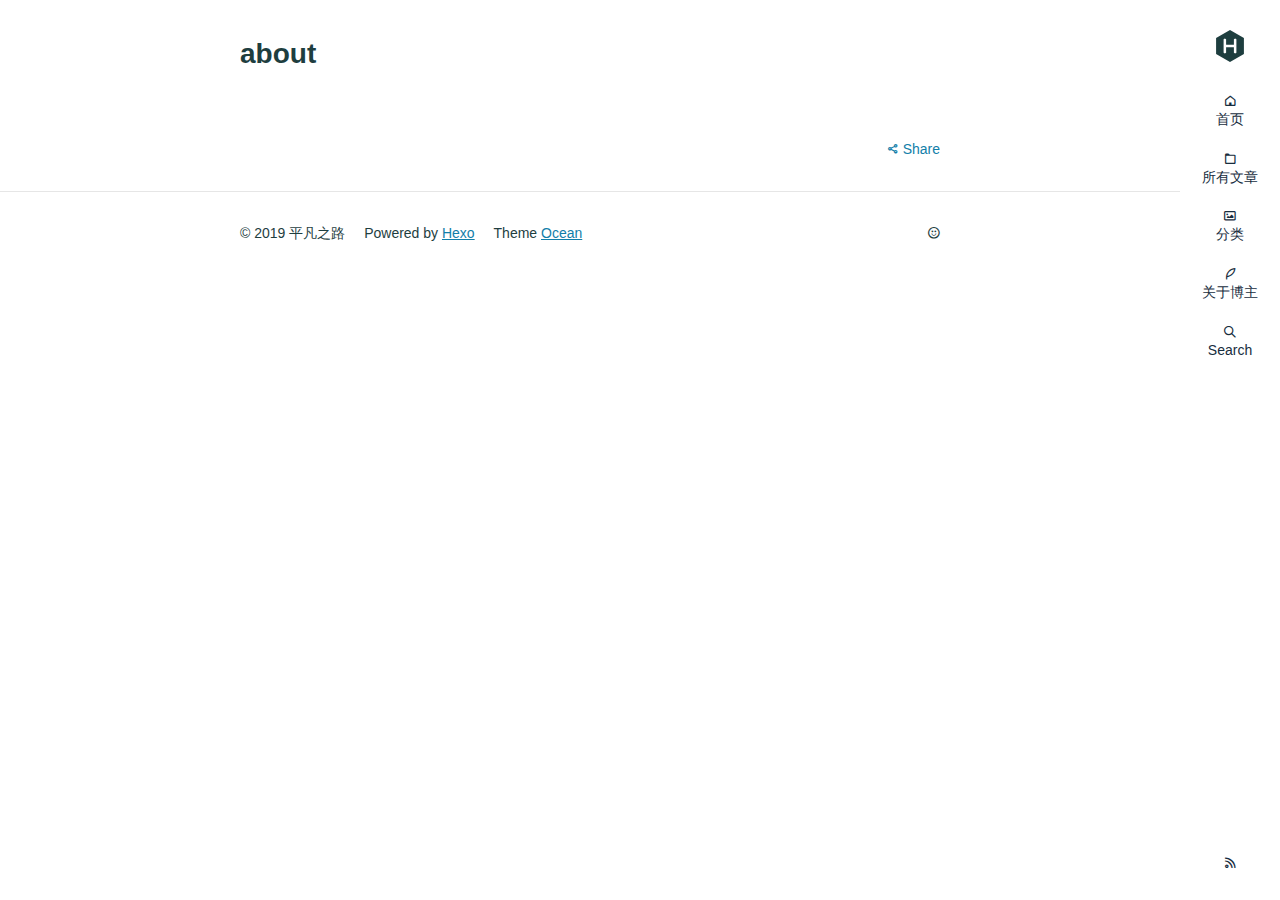
==== commit d54a27e5: "站点更新:2019-06-26 19:53:46" ====
--- a/about/index.html
+++ b/about/index.html
@@ -5,11 +5,13 @@
   
   
   
+    <meta name="description" content="分享IT技术，记录个人成长">
+  
   <meta name="viewport" content="width=device-width, initial-scale=1, maximum-scale=1">
   <title>
     about |
     
-    Hexo</title>
+    平凡之路</title>
   
     <link rel="shortcut icon" href="/favicon.ico">
   
@@ -50,7 +52,7 @@
       
     </div>
     <footer class="article-footer">
-      <a data-url="https://lishichao1181.github.io/about/index.html" data-id="cjxd5vy3l00015schi5n4fp6o"
+      <a data-url="https://lishichao1181.github.io/about/index.html" data-id="cjxd6ke6j0001xkchz1hqfppg"
          class="article-share-link">Share</a>
       
     </footer>
@@ -80,7 +82,7 @@
 </ul>
     </div>
     <ul class="list-inline">
-      <li>&copy; 2019 Hexo</li>
+      <li>&copy; 2019 平凡之路</li>
       <li>Powered by <a href="http://hexo.io/" target="_blank">Hexo</a></li>
       <li>Theme  <a href="https://github.com/zhwangart/hexo-theme-ocean">Ocean</a></li>
     </ul>
@@ -94,7 +96,7 @@
 <nav class="navbar">
   
     <div class="logo">
-      <a href="/"><img src="/images/hexo.svg" alt="Hexo"></a>
+      <a href="/"><img src="/images/hexo.svg" alt="平凡之路"></a>
     </div>
   
   <ul class="nav nav-main">
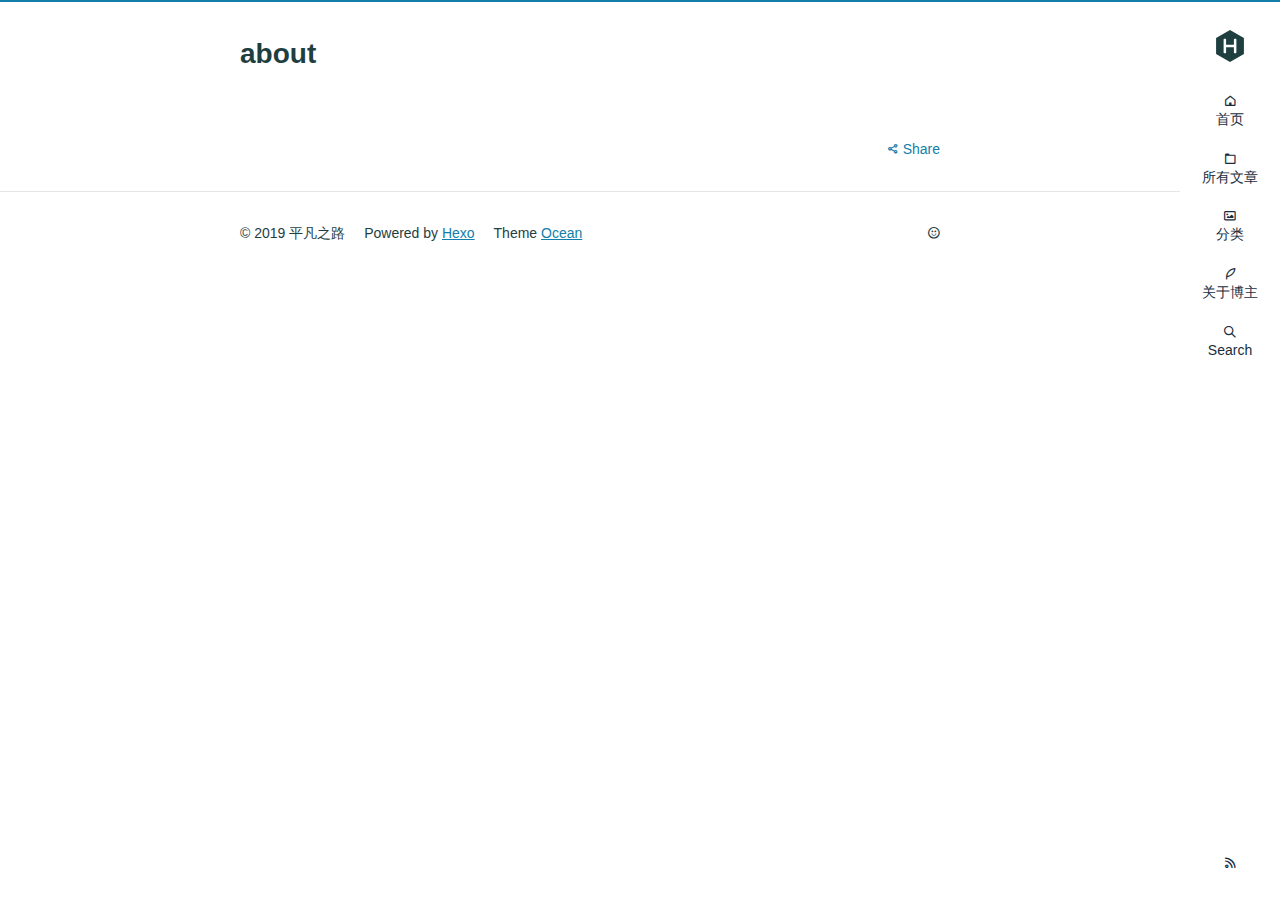
==== commit 872c008a: "站点更新:2019-06-26 19:57:00" ====
--- a/about/index.html
+++ b/about/index.html
@@ -52,7 +52,7 @@
       
     </div>
     <footer class="article-footer">
-      <a data-url="https://lishichao1181.github.io/about/index.html" data-id="cjxd6ke6j0001xkchz1hqfppg"
+      <a data-url="https://lishichao1181.github.io/about/index.html" data-id="cjxd6ok7o00013nchnr9yqrfo"
          class="article-share-link">Share</a>
       
     </footer>
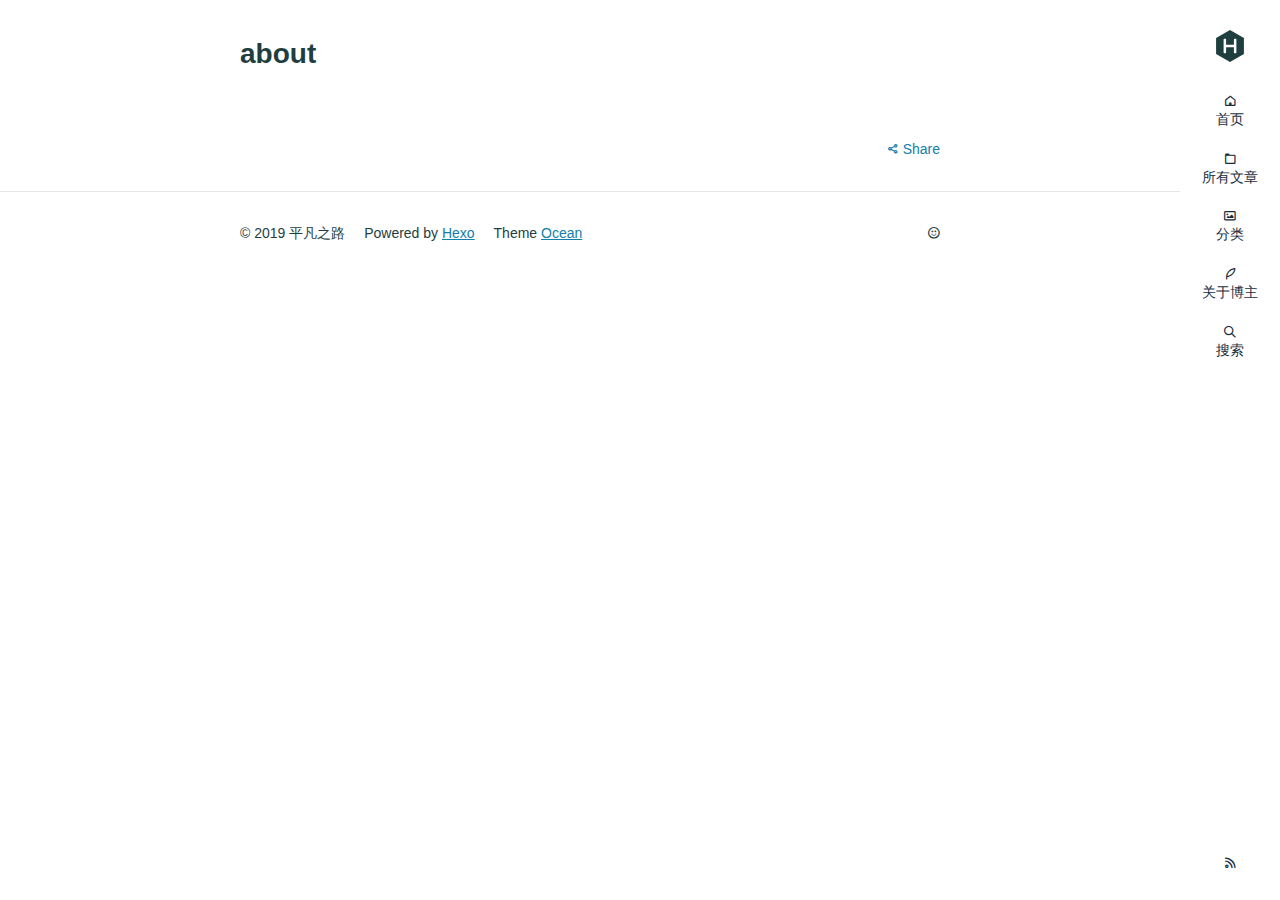
==== commit c85e15e6: "站点更新:2019-06-26 20:04:32" ====
--- a/about/index.html
+++ b/about/index.html
@@ -52,7 +52,7 @@
       
     </div>
     <footer class="article-footer">
-      <a data-url="https://lishichao1181.github.io/about/index.html" data-id="cjxd6ok7o00013nchnr9yqrfo"
+      <a data-url="https://lishichao1181.github.io/about/index.html" data-id="cjxd6y8fk0001g4chreuyzv25"
          class="article-share-link">Share</a>
       
     </footer>
@@ -120,7 +120,7 @@
     <li class="nav-item">
       <a class="nav-item-link nav-item-search" title="Search">
         <i class="fe fe-search"></i>
-        Search
+        搜索
       </a>
     </li>
   </ul>
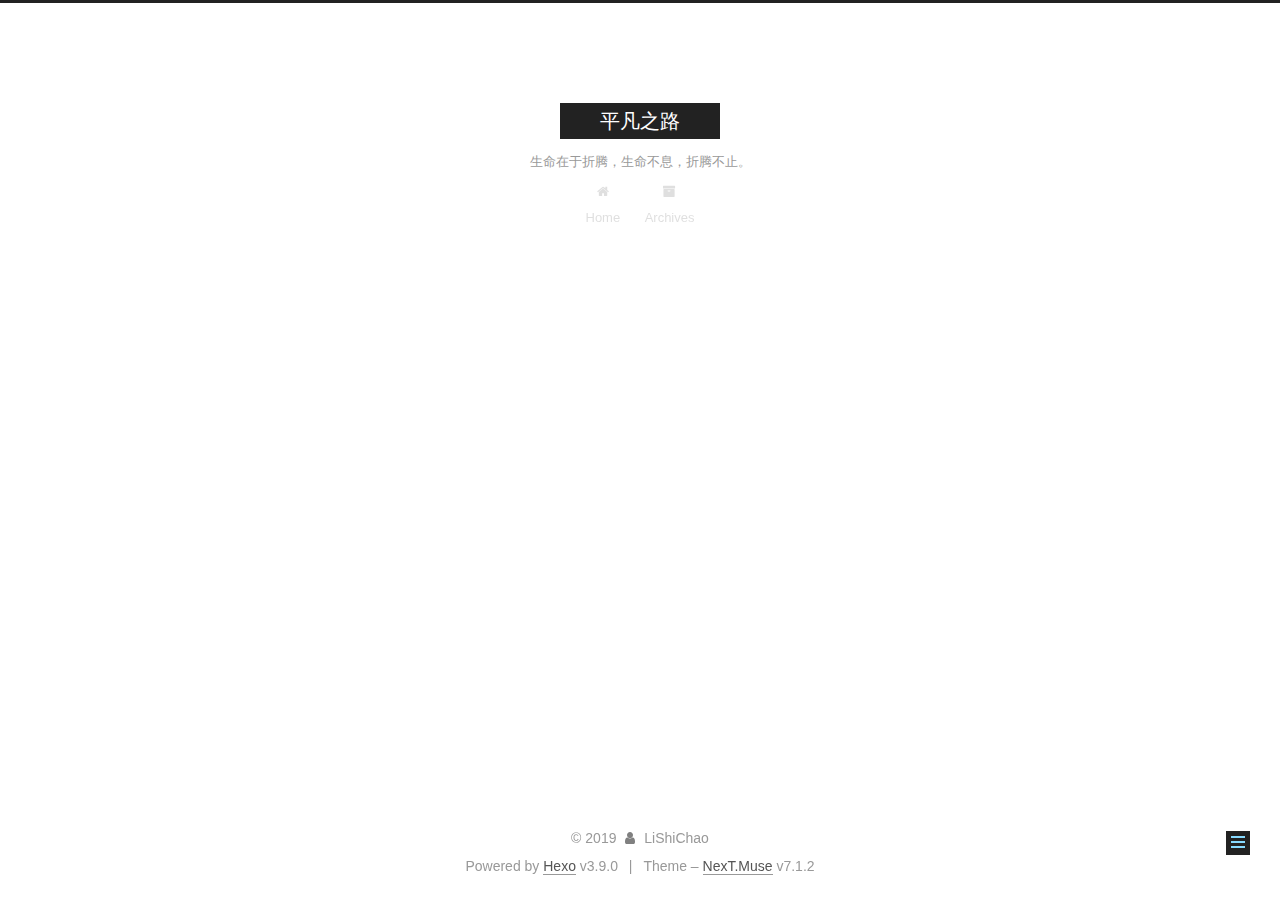
==== commit da220f78: "站点更新:2019-06-27 10:55:56" ====
--- a/about/index.html
+++ b/about/index.html
@@ -1,168 +1,607 @@
 <!DOCTYPE html>
-<html lang="en">
+
+
+
+
+
+
+
+
+
+
+
+
+  
+
+
+<html class="theme-next muse use-motion" lang>
 <head><meta name="generator" content="Hexo 3.9.0">
-  <meta charset="utf-8">
-  
-  
-  
-    <meta name="description" content="分享IT技术，记录个人成长">
-  
-  <meta name="viewport" content="width=device-width, initial-scale=1, maximum-scale=1">
-  <title>
-    about |
-    
-    平凡之路</title>
-  
-    <link rel="shortcut icon" href="/favicon.ico">
-  
-  <link rel="stylesheet" href="/css/style.css">
-  
-    <link rel="stylesheet" href="/fancybox/jquery.fancybox.min.css">
-  
-  <script src="/js/pace.min.js"></script>
+  <meta charset="UTF-8">
+<meta http-equiv="X-UA-Compatible" content="IE=edge">
+<meta name="viewport" content="width=device-width, initial-scale=1, maximum-scale=2">
+<meta name="theme-color" content="#222">
+
+
+
+
+
+
+
+
+
+
+
+
+
+
+
+
+
+
+
+
+
+
+<link rel="stylesheet" href="/lib/font-awesome/css/font-awesome.min.css?v=4.7.0">
+
+<link rel="stylesheet" href="/css/main.css?v=7.1.2">
+
+
+  <link rel="apple-touch-icon" sizes="180x180" href="/images/apple-touch-icon-next.png?v=7.1.2">
+
+
+  <link rel="icon" type="image/png" sizes="32x32" href="/images/favicon-32x32-next.png?v=7.1.2">
+
+
+  <link rel="icon" type="image/png" sizes="16x16" href="/images/favicon-16x16-next.png?v=7.1.2">
+
+
+  <link rel="mask-icon" href="/images/logo.svg?v=7.1.2" color="#222">
+
+
+
+
+
+
+
+<script id="hexo.configurations">
+  var NexT = window.NexT || {};
+  var CONFIG = {
+    root: '/',
+    scheme: 'Muse',
+    version: '7.1.2',
+    sidebar: {"position":"left","display":"post","offset":12,"onmobile":false,"dimmer":false},
+    back2top: true,
+    back2top_sidebar: false,
+    fancybox: false,
+    fastclick: false,
+    lazyload: false,
+    tabs: true,
+    motion: {"enable":true,"async":false,"transition":{"post_block":"fadeIn","post_header":"slideDownIn","post_body":"slideDownIn","coll_header":"slideLeftIn","sidebar":"slideUpIn"}},
+    algolia: {
+      applicationID: '',
+      apiKey: '',
+      indexName: '',
+      hits: {"per_page":10},
+      labels: {"input_placeholder":"Search for Posts","hits_empty":"We didn't find any results for the search: ${query}","hits_stats":"${hits} results found in ${time} ms"}
+    }
+  };
+</script>
+
+
+  
+
+
+
+
+  <meta name="description" content="分享IT技术，记录个人成长">
+<meta property="og:type" content="website">
+<meta property="og:title" content="about">
+<meta property="og:url" content="https://lishichao1181.github.io/about/index.html">
+<meta property="og:site_name" content="平凡之路">
+<meta property="og:description" content="分享IT技术，记录个人成长">
+<meta property="og:locale" content="default">
+<meta property="og:updated_time" content="2019-06-26T11:29:05.242Z">
+<meta name="twitter:card" content="summary">
+<meta name="twitter:title" content="about">
+<meta name="twitter:description" content="分享IT技术，记录个人成长">
+
+
+
+
+
+  
+  
+  <link rel="canonical" href="https://lishichao1181.github.io/about/">
+
+
+
+<script id="page.configurations">
+  CONFIG.page = {
+    sidebar: "",
+  };
+</script>
+
+  <title>about | 平凡之路</title>
+  
+
+
+
+
+
+
+
+
+
+
+
+
+  <noscript>
+  <style>
+  .use-motion .motion-element,
+  .use-motion .brand,
+  .use-motion .menu-item,
+  .sidebar-inner,
+  .use-motion .post-block,
+  .use-motion .pagination,
+  .use-motion .comments,
+  .use-motion .post-header,
+  .use-motion .post-body,
+  .use-motion .collection-title { opacity: initial; }
+
+  .use-motion .logo,
+  .use-motion .site-title,
+  .use-motion .site-subtitle {
+    opacity: initial;
+    top: initial;
+  }
+
+  .use-motion .logo-line-before i { left: initial; }
+  .use-motion .logo-line-after i { right: initial; }
+  </style>
+</noscript>
+
 </head>
+
+<body itemscope itemtype="http://schema.org/WebPage" lang="default">
+
+  
+  
+    
+  
+
+  <div class="container sidebar-position-left page-post-detail">
+    <div class="headband"></div>
+
+    <header id="header" class="header" itemscope itemtype="http://schema.org/WPHeader">
+      <div class="header-inner"><div class="site-brand-wrapper">
+  <div class="site-meta">
+    
+
+    <div class="custom-logo-site-title">
+      <a href="/" class="brand" rel="start">
+        <span class="logo-line-before"><i></i></span>
+        <span class="site-title">平凡之路</span>
+        <span class="logo-line-after"><i></i></span>
+      </a>
+    </div>
+    
+      
+        <p class="site-subtitle">生命在于折腾，生命不息，折腾不止。</p>
+      
+    
+    
+  </div>
+
+  <div class="site-nav-toggle">
+    <button aria-label="Toggle navigation bar">
+      <span class="btn-bar"></span>
+      <span class="btn-bar"></span>
+      <span class="btn-bar"></span>
+    </button>
+  </div>
+</div>
+
+
+
+<nav class="site-nav">
+  
+    <ul id="menu" class="menu">
+      
+        
+        
+        
+          
+          <li class="menu-item menu-item-home">
+
+    
+    
+      
+    
+
+    
+
+    <a href="/" rel="section"><i class="menu-item-icon fa fa-fw fa-home"></i> <br>Home</a>
+
+  </li>
+        
+        
+        
+          
+          <li class="menu-item menu-item-archives">
+
+    
+    
+      
+    
+
+    
+
+    <a href="/archives/" rel="section"><i class="menu-item-icon fa fa-fw fa-archive"></i> <br>Archives</a>
+
+  </li>
+
+      
+      
+    </ul>
+  
+
+  
+    
+
+    
+    
+      
+      
+    
+      
+      
+    
+    
+
+  
+
+
+  
+
+  
+</nav>
+
+
+
+  
+
+
+
+</div>
+    </header>
+
+    
+
+
+    <main id="main" class="main">
+      <div class="main-inner">
+        <div class="content-wrap">
+          
+          <div id="content" class="content">
+            
+
+  <div id="posts" class="posts-expand">
+    
+    
+    
+    <div class="post-block page">
+      <header class="post-header">
+
+<h1 class="post-title" itemprop="name headline">about
+
+</h1>
+
+<div class="post-meta">
+  
+  
+
+
+
+</div>
+
+</header>
+
+      
+      
+      
+      <div class="post-body">
+        
+        
+          
+        
+      </div>
+      
+      
+      
+    </div>
+    
+
+
+
+    
+    
+    
+  </div>
+
+
+          </div>
+          
+
+  
+
+
+
+        </div>
+        
+          
+  
+  <div class="sidebar-toggle">
+    <div class="sidebar-toggle-line-wrap">
+      <span class="sidebar-toggle-line sidebar-toggle-line-first"></span>
+      <span class="sidebar-toggle-line sidebar-toggle-line-middle"></span>
+      <span class="sidebar-toggle-line sidebar-toggle-line-last"></span>
+    </div>
+  </div>
+
+  <aside id="sidebar" class="sidebar">
+    <div class="sidebar-inner">
+
+      
+
+      
+
+      <div class="site-overview-wrap sidebar-panel sidebar-panel-active">
+        <div class="site-overview">
+          <div class="site-author motion-element" itemprop="author" itemscope itemtype="http://schema.org/Person">
+            
+              <p class="site-author-name" itemprop="name">LiShiChao</p>
+              <div class="site-description motion-element" itemprop="description">分享IT技术，记录个人成长</div>
+          </div>
+
+          
+            <nav class="site-state motion-element">
+              
+                <div class="site-state-item site-state-posts">
+                
+                  <a href="/archives/">
+                
+                    <span class="site-state-item-count">2</span>
+                    <span class="site-state-item-name">posts</span>
+                  </a>
+                </div>
+              
+
+              
+                
+                
+                <div class="site-state-item site-state-categories">
+                  
+                    
+                      <a href="/categories/">
+                    
+                  
+                    
+                    
+                      
+                    
+                    <span class="site-state-item-count">1</span>
+                    <span class="site-state-item-name">categories</span>
+                  </a>
+                </div>
+              
+
+              
+            </nav>
+          
+
+          
+
+          
+
+          
+
+          
+
+          
+          
+
+          
+            
+          
+          
+
+        </div>
+      </div>
+
+      
+
+      
+
+    </div>
+  </aside>
+  
+
+
+        
+      </div>
+    </main>
+
+    <footer id="footer" class="footer">
+      <div class="footer-inner">
+        <div class="copyright">&copy; <span itemprop="copyrightYear">2019</span>
+  <span class="with-love" id="animate">
+    <i class="fa fa-user"></i>
+  </span>
+  <span class="author" itemprop="copyrightHolder">LiShiChao</span>
+
+  
+
+  
+</div>
+
+
+  <div class="powered-by">Powered by <a href="https://hexo.io" class="theme-link" rel="noopener" target="_blank">Hexo</a> v3.9.0</div>
+
+
+
+  <span class="post-meta-divider">|</span>
+
+
+
+  <div class="theme-info">Theme – <a href="https://theme-next.org" class="theme-link" rel="noopener" target="_blank">NexT.Muse</a> v7.1.2</div>
+
+
+
+
+        
+
+
+
+
+
+
+
+
+        
+      </div>
+    </footer>
+
+    
+      <div class="back-to-top">
+        <i class="fa fa-arrow-up"></i>
+        
+      </div>
+    
+
+    
+
+    
+
+    
+  </div>
+
+  
+
+<script>
+  if (Object.prototype.toString.call(window.Promise) !== '[object Function]') {
+    window.Promise = null;
+  }
+</script>
+
+
+
+
+
+
+
+
+
+
+
+
+
+
+
+
+
+
+
+
+
+
+
+
+
+
+  
+  <script src="/lib/jquery/index.js?v=3.4.1"></script>
+
+  
+  <script src="/lib/velocity/velocity.min.js?v=1.2.1"></script>
+
+  
+  <script src="/lib/velocity/velocity.ui.min.js?v=1.2.1"></script>
+
+
+  
+
+
+  <script src="/js/utils.js?v=7.1.2"></script>
+
+  <script src="/js/motion.js?v=7.1.2"></script>
+
+
+
+  
+  
+
+
+  <script src="/js/schemes/muse.js?v=7.1.2"></script>
+
+
+
+  
+  <script src="/js/scrollspy.js?v=7.1.2"></script>
+<script src="/js/post-details.js?v=7.1.2"></script>
+
+
+
+  
+
+
+  <script src="/js/next-boot.js?v=7.1.2"></script>
+
+
+  
+
+  
+
+  
+
+  
+
+
+  
+
+
+  
+
+
+
+
+  
+
+  
+
+  
+
+  
+
+  
+
+  
+
+  
+
+  
+
+  
+
+  
+
+  
+
+  
+
+  
+
+  
+
+</body>
 </html>
-<body>
-<main class="content">
-  <section class="outer">
-  <article id="page-" class="article article-type-page" itemscope itemprop="blogPost" data-scroll-reveal>
-
-  <div class="article-inner">
-    
-      <header class="article-header">
-        
-  
-    <h1 class="article-title" itemprop="name">
-      about
-    </h1>
-  
-
-      </header>
-    
-
-    
-
-    <div class="article-entry" itemprop="articleBody">
-      
-
-      
-
-      
-        
-      
-    </div>
-    <footer class="article-footer">
-      <a data-url="https://lishichao1181.github.io/about/index.html" data-id="cjxd6y8fk0001g4chreuyzv25"
-         class="article-share-link">Share</a>
-      
-    </footer>
-
-  </div>
-
-  
-    
-
-  
-
-  
-
-</article>
-
-
-
-</section>
-  <footer class="footer">
-  
-  <div class="outer">
-    <div class="float-right">
-      <ul class="list-inline">
-  
-    <li><i class="fe fe-smile-alt"></i> <span id="busuanzi_value_site_uv"></span></li>
-  
-</ul>
-    </div>
-    <ul class="list-inline">
-      <li>&copy; 2019 平凡之路</li>
-      <li>Powered by <a href="http://hexo.io/" target="_blank">Hexo</a></li>
-      <li>Theme  <a href="https://github.com/zhwangart/hexo-theme-ocean">Ocean</a></li>
-    </ul>
-  </div>
-</footer>
-
-</main>
-<aside class="sidebar">
-  <button class="navbar-toggle"></button>
-
-<nav class="navbar">
-  
-    <div class="logo">
-      <a href="/"><img src="/images/hexo.svg" alt="平凡之路"></a>
-    </div>
-  
-  <ul class="nav nav-main">
-    
-      <li class="nav-item">
-        <a class="nav-item-link" href="/">首页</a>
-      </li>
-    
-      <li class="nav-item">
-        <a class="nav-item-link" href="/archives">所有文章</a>
-      </li>
-    
-      <li class="nav-item">
-        <a class="nav-item-link" href="/tags">分类</a>
-      </li>
-    
-      <li class="nav-item">
-        <a class="nav-item-link" href="/about">关于博主</a>
-      </li>
-    
-    <li class="nav-item">
-      <a class="nav-item-link nav-item-search" title="Search">
-        <i class="fe fe-search"></i>
-        搜索
-      </a>
-    </li>
-  </ul>
-</nav>
-
-<nav class="navbar navbar-bottom">
-  <ul class="nav">
-      <li class="nav-item">
-          <div class="totop" id="totop">
-    <i class="fe fe-rocket"></i>
-</div>
-      </li>
-    <li class="nav-item">
-      
-        <a class="nav-item-link" target="_blank" href="/atom.xml" title="RSS Feed">
-          <i class="fe fe-feed"></i>
-        </a>
-      
-    </li>
-  </ul>
-</nav>
-
-<div class="search-form-wrap">
-  <div class="local-search local-search-plugin">
-  <input type="search" id="local-search-input" class="local-search-input" placeholder="Search...">
-  <div id="local-search-result" class="local-search-result"></div>
-</div>
-</div>
-</aside>
-<script src="/js/jquery-2.0.3.min.js"></script>
-<script src="/js/lazyload.min.js"></script>
-<script src="/js/busuanzi-2.3.pure.min.js"></script>
-
-
-  <script src="/fancybox/jquery.fancybox.min.js"></script>
-
-
-
-  <script src="/js/search.js"></script>
-
-
-<script src="/js/ocean.js"></script>
-
-</body>
-</html>--- a/css/main.css
+++ b/css/main.css
@@ -0,0 +1,2475 @@
+/* normalize.css v8.0.1 | MIT License | github.com/necolas/normalize.css */
+html {
+  line-height: 1.15; /* 1 */
+  -webkit-text-size-adjust: 100%; /* 2 */
+}
+body {
+  margin: 0;
+}
+main {
+  display: block;
+}
+h1 {
+  font-size: 2em;
+  margin: 0.67em 0;
+}
+hr {
+  box-sizing: content-box; /* 1 */
+  height: 0; /* 1 */
+  overflow: visible; /* 2 */
+}
+pre {
+  font-family: monospace, monospace; /* 1 */
+  font-size: 1em; /* 2 */
+}
+a {
+  background-color: transparent;
+}
+abbr[title] {
+  border-bottom: none; /* 1 */
+  text-decoration: underline; /* 2 */
+  text-decoration: underline dotted; /* 2 */
+}
+b,
+strong {
+  font-weight: bolder;
+}
+code,
+kbd,
+samp {
+  font-family: monospace, monospace; /* 1 */
+  font-size: 1em; /* 2 */
+}
+small {
+  font-size: 80%;
+}
+sub,
+sup {
+  font-size: 75%;
+  line-height: 0;
+  position: relative;
+  vertical-align: baseline;
+}
+sub {
+  bottom: -0.25em;
+}
+sup {
+  top: -0.5em;
+}
+img {
+  border-style: none;
+}
+button,
+input,
+optgroup,
+select,
+textarea {
+  font-family: inherit; /* 1 */
+  font-size: 100%; /* 1 */
+  line-height: 1.15; /* 1 */
+  margin: 0; /* 2 */
+}
+button,
+input {
+/* 1 */
+  overflow: visible;
+}
+button,
+select {
+/* 1 */
+  text-transform: none;
+}
+button,
+[type="button"],
+[type="reset"],
+[type="submit"] {
+  -webkit-appearance: button;
+}
+button::-moz-focus-inner,
+[type="button"]::-moz-focus-inner,
+[type="reset"]::-moz-focus-inner,
+[type="submit"]::-moz-focus-inner {
+  border-style: none;
+  padding: 0;
+}
+button:-moz-focusring,
+[type="button"]:-moz-focusring,
+[type="reset"]:-moz-focusring,
+[type="submit"]:-moz-focusring {
+  outline: 1px dotted ButtonText;
+}
+fieldset {
+  padding: 0.35em 0.75em 0.625em;
+}
+legend {
+  box-sizing: border-box; /* 1 */
+  color: inherit; /* 2 */
+  display: table; /* 1 */
+  max-width: 100%; /* 1 */
+  padding: 0; /* 3 */
+  white-space: normal; /* 1 */
+}
+progress {
+  vertical-align: baseline;
+}
+textarea {
+  overflow: auto;
+}
+[type="checkbox"],
+[type="radio"] {
+  box-sizing: border-box; /* 1 */
+  padding: 0; /* 2 */
+}
+[type="number"]::-webkit-inner-spin-button,
+[type="number"]::-webkit-outer-spin-button {
+  height: auto;
+}
+[type="search"] {
+  -webkit-appearance: textfield; /* 1 */
+  outline-offset: -2px; /* 2 */
+}
+[type="search"]::-webkit-search-decoration {
+  -webkit-appearance: none;
+}
+::-webkit-file-upload-button {
+  -webkit-appearance: button; /* 1 */
+  font: inherit; /* 2 */
+}
+details {
+  display: block;
+}
+summary {
+  display: list-item;
+}
+template {
+  display: none;
+}
+[hidden] {
+  display: none;
+}
+::selection {
+  background: #262a30;
+  color: #fff;
+}
+body {
+  position: relative;
+  font-family: 'Lato', "PingFang SC", "Microsoft YaHei", sans-serif;
+  font-size: 14px;
+  line-height: 2;
+  color: #555;
+  background: #fff;
+}
+@media (max-width: 991px) {
+  body {
+    padding-right: 0 !important;
+  }
+}
+@media (min-width: 1200px) {
+  body {
+    font-size: 16px;
+  }
+}
+h1,
+h2,
+h3,
+h4,
+h5,
+h6 {
+  margin: 20px 0 15px;
+  padding: 0;
+  font-weight: bold;
+  line-height: 1.5;
+  font-family: 'Lato', "PingFang SC", "Microsoft YaHei", sans-serif;
+}
+h1 {
+  font-size: 22px;
+}
+h1 code {
+  font-size: 1em;
+}
+@media (max-width: 767px) {
+  h1 {
+    font-size: 18px;
+  }
+  h1 code {
+    font-size: 1em;
+  }
+}
+h2 {
+  font-size: 20px;
+}
+h2 code {
+  font-size: 1em;
+}
+@media (max-width: 767px) {
+  h2 {
+    font-size: 16px;
+  }
+  h2 code {
+    font-size: 1em;
+  }
+}
+h3 {
+  font-size: 18px;
+}
+h3 code {
+  font-size: 1em;
+}
+@media (max-width: 767px) {
+  h3 {
+    font-size: 14px;
+  }
+  h3 code {
+    font-size: 1em;
+  }
+}
+h4 {
+  font-size: 16px;
+}
+h4 code {
+  font-size: 1em;
+}
+@media (max-width: 767px) {
+  h4 {
+    font-size: 12px;
+  }
+  h4 code {
+    font-size: 1em;
+  }
+}
+h5 {
+  font-size: 14px;
+}
+h5 code {
+  font-size: 1em;
+}
+@media (max-width: 767px) {
+  h5 {
+    font-size: 10px;
+  }
+  h5 code {
+    font-size: 1em;
+  }
+}
+h6 {
+  font-size: 12px;
+}
+h6 code {
+  font-size: 1em;
+}
+@media (max-width: 767px) {
+  h6 {
+    font-size: 8px;
+  }
+  h6 code {
+    font-size: 1em;
+  }
+}
+p {
+  margin: 0 0 20px 0;
+}
+a,
+span.exturl {
+  overflow-wrap: break-word;
+  word-wrap: break-word;
+  background-color: transparent;
+  color: #555;
+  text-decoration: none;
+  outline: none;
+  border-bottom: 1px solid #999;
+  cursor: pointer;
+}
+a:hover,
+span.exturl:hover {
+  color: #222;
+  border-bottom-color: #222;
+}
+video {
+  max-width: 100%;
+  display: block;
+  margin-left: auto;
+  margin-right: auto;
+}
+img {
+  display: block;
+  margin: auto;
+  max-width: 100%;
+  height: auto;
+}
+hr {
+  margin: 40px 0;
+  height: 3px;
+  border: none;
+  background-color: #ddd;
+  background-image: repeating-linear-gradient(-45deg, #fff, #fff 4px, transparent 4px, transparent 8px);
+}
+blockquote {
+  margin: 0;
+  padding: 0 15px;
+  color: #666;
+  border-left: 4px solid #ddd;
+}
+blockquote cite::before {
+  content: "-";
+  padding: 0 5px;
+}
+dt {
+  font-weight: 700;
+}
+dd {
+  margin: 0;
+  padding: 0;
+}
+kbd {
+  border: 1px solid #ccc;
+  border-radius: 0.2em;
+  box-shadow: 0.1em 0.1em 0.2em rgba(0,0,0,0.1);
+  background-color: #f9f9f9;
+  font-family: inherit;
+  background-image: linear-gradient(top, #eee, #fff, #eee);
+  padding: 0.1em 0.3em;
+  white-space: nowrap;
+}
+.text-left {
+  text-align: left;
+}
+.text-center {
+  text-align: center;
+}
+.text-right {
+  text-align: right;
+}
+.text-justify {
+  text-align: justify;
+}
+.text-nowrap {
+  white-space: nowrap;
+}
+.text-lowercase {
+  text-transform: lowercase;
+}
+.text-uppercase {
+  text-transform: uppercase;
+}
+.text-capitalize {
+  text-transform: capitalize;
+}
+.center-block {
+  display: block;
+  margin-left: auto;
+  margin-right: auto;
+}
+.clearfix:before,
+.clearfix:after {
+  content: " ";
+  display: table;
+}
+.clearfix:after {
+  clear: both;
+}
+.pullquote {
+  width: 45%;
+}
+.pullquote.left {
+  float: left;
+  margin-left: 5px;
+  margin-right: 10px;
+}
+.pullquote.right {
+  float: right;
+  margin-left: 10px;
+  margin-right: 5px;
+}
+.affix {
+  position: fixed;
+}
+.translation {
+  margin-top: -20px;
+  font-size: 14px;
+  color: #999;
+}
+.scrollbar-measure {
+  width: 100px;
+  height: 100px;
+  overflow: scroll;
+  position: absolute;
+  top: -9999px;
+}
+.use-motion .motion-element {
+  opacity: 0;
+}
+.table-container {
+  margin: 20px 0;
+  overflow: auto;
+  -webkit-overflow-scrolling: touch;
+}
+.highlight .table-container {
+  margin: 0px;
+}
+table {
+  width: 100%;
+  border-collapse: collapse;
+  border-spacing: 0;
+  font-size: 14px;
+}
+table > tbody > tr:nth-of-type(odd) {
+  background-color: #f9f9f9;
+}
+table > tbody > tr:hover {
+  background-color: #f5f5f5;
+}
+caption,
+th,
+td {
+  padding: 8px;
+  text-align: left;
+  vertical-align: middle;
+  font-weight: normal;
+}
+th,
+td {
+  border: 1px solid #ddd;
+  border-bottom: 3px solid #ddd;
+}
+th {
+  padding-bottom: 10px;
+  font-weight: 700;
+}
+td {
+  border-bottom-width: 1px;
+}
+html,
+body {
+  height: 100%;
+}
+.container {
+  position: relative;
+}
+.header-inner {
+  margin: 0 auto;
+  padding: 100px 0 70px;
+  width: 700px;
+}
+@media (min-width: 1200px) {
+  .container .header-inner {
+    width: 800px;
+  }
+}
+@media (min-width: 1600px) {
+  .container .header-inner {
+    width: 900px;
+  }
+}
+.main-inner {
+  margin: 0 auto;
+  width: 700px;
+}
+@media (min-width: 1200px) {
+  .container .main-inner {
+    width: 800px;
+  }
+}
+@media (min-width: 1600px) {
+  .container .main-inner {
+    width: 900px;
+  }
+}
+.footer {
+  padding: 20px 0;
+}
+.footer-inner {
+  box-sizing: border-box;
+  margin: 0px auto;
+  width: 700px;
+}
+@media (min-width: 1200px) {
+  .container .footer-inner {
+    width: 800px;
+  }
+}
+@media (min-width: 1600px) {
+  .container .footer-inner {
+    width: 900px;
+  }
+}
+pre,
+.highlight {
+  overflow: auto;
+  margin: 20px 0;
+  padding: 0;
+  font-size: 14px;
+  color: #4d4d4c;
+  background: #f7f7f7;
+  line-height: 1.6;
+}
+pre,
+code {
+  font-family: consolas, Menlo, "PingFang SC", "Microsoft YaHei", monospace;
+}
+code {
+  overflow-wrap: break-word;
+  word-wrap: break-word;
+  padding: 2px 4px;
+  color: #555;
+  background: #eee;
+  border-radius: 3px;
+  font-size: 14px;
+}
+pre {
+  padding: 10px;
+}
+pre code {
+  padding: 0;
+  color: #4d4d4c;
+  background: none;
+  text-shadow: none;
+}
+.highlight {
+  border-radius: 1px;
+}
+.highlight pre {
+  border: none;
+  margin: 0;
+  padding: 10px 0;
+}
+.highlight table {
+  margin: 0;
+  width: auto;
+  border: none;
+}
+.highlight td {
+  border: none;
+  padding: 0;
+}
+.highlight figcaption {
+  font-size: 1em;
+  color: #4d4d4c;
+  line-height: 1em;
+  margin-bottom: 1em;
+  margin: 0em;
+  padding: 0.5em;
+  background: #eee;
+  border-bottom: 1px solid #e9e9e9;
+}
+.highlight figcaption:before,
+.highlight figcaption:after {
+  content: " ";
+  display: table;
+}
+.highlight figcaption:after {
+  clear: both;
+}
+.highlight figcaption a {
+  float: right;
+  color: #4d4d4c;
+}
+.highlight figcaption a:hover {
+  border-bottom-color: #4d4d4c;
+}
+.highlight .gutter pre {
+  padding-left: 10px;
+  padding-right: 10px;
+  color: #869194;
+  text-align: right;
+  background-color: #eff2f3;
+}
+.highlight .code pre {
+  width: 100%;
+  padding-left: 10px;
+  padding-right: 10px;
+  background-color: #f7f7f7;
+}
+.highlight .line {
+  height: 20px;
+}
+.gutter {
+  -webkit-user-select: none;
+  -moz-user-select: none;
+  -ms-user-select: none;
+  user-select: none;
+}
+.gist table {
+  width: auto;
+}
+.gist table td {
+  border: none;
+}
+pre .deletion {
+  background: #fdd;
+}
+pre .addition {
+  background: #dfd;
+}
+pre .meta {
+  color: #8959a8;
+}
+pre .comment {
+  color: #8e908c;
+}
+pre .variable,
+pre .attribute,
+pre .tag,
+pre .name,
+pre .regexp,
+pre .ruby .constant,
+pre .xml .tag .title,
+pre .xml .pi,
+pre .xml .doctype,
+pre .html .doctype,
+pre .css .id,
+pre .css .class,
+pre .css .pseudo {
+  color: #c82829;
+}
+pre .number,
+pre .preprocessor,
+pre .built_in,
+pre .builtin-name,
+pre .literal,
+pre .params,
+pre .constant,
+pre .command {
+  color: #f5871f;
+}
+pre .ruby .class .title,
+pre .css .rules .attribute,
+pre .string,
+pre .symbol,
+pre .value,
+pre .inheritance,
+pre .header,
+pre .ruby .symbol,
+pre .xml .cdata,
+pre .special,
+pre .formula {
+  color: #718c00;
+}
+pre .title,
+pre .css .hexcolor {
+  color: #3e999f;
+}
+pre .function,
+pre .python .decorator,
+pre .python .title,
+pre .ruby .function .title,
+pre .ruby .title .keyword,
+pre .perl .sub,
+pre .javascript .title,
+pre .coffeescript .title {
+  color: #4271ae;
+}
+pre .keyword,
+pre .javascript .function {
+  color: #8959a8;
+}
+.posts-expand .post-body img.full-image {
+  border: none;
+}
+.blockquote-center,
+.page-home .post-type-quote blockquote,
+.page-post-detail .post-type-quote blockquote {
+  position: relative;
+  margin: 40px 0;
+  padding: 0;
+  border-left: none;
+  text-align: center;
+}
+.blockquote-center::before,
+.page-home .post-type-quote blockquote::before,
+.page-post-detail .post-type-quote blockquote::before,
+.blockquote-center::after,
+.page-home .post-type-quote blockquote::after,
+.page-post-detail .post-type-quote blockquote::after {
+  position: absolute;
+  content: ' ';
+  display: block;
+  width: 100%;
+  height: 24px;
+  opacity: 0.2;
+  background-repeat: no-repeat;
+  background-position: 0 -6px;
+  background-size: 22px 22px;
+}
+.blockquote-center::before,
+.page-home .post-type-quote blockquote::before,
+.page-post-detail .post-type-quote blockquote::before {
+  top: -20px;
+  background-image: url("../images/quote-l.svg");
+  border-top: 1px solid #ccc;
+}
+.blockquote-center::after,
+.page-home .post-type-quote blockquote::after,
+.page-post-detail .post-type-quote blockquote::after {
+  bottom: -20px;
+  background-image: url("../images/quote-r.svg");
+  border-bottom: 1px solid #ccc;
+  background-position: 100% 8px;
+}
+.blockquote-center p,
+.page-home .post-type-quote blockquote p,
+.page-post-detail .post-type-quote blockquote p,
+.blockquote-center div,
+.page-home .post-type-quote blockquote div,
+.page-post-detail .post-type-quote blockquote div {
+  text-align: center;
+}
+.post .post-body .group-picture img {
+  box-sizing: border-box;
+  padding: 0 3px;
+  border: none;
+}
+.post .group-picture-row {
+  overflow: hidden;
+  margin-top: 6px;
+}
+.post .group-picture-row:first-child {
+  margin-top: 0;
+}
+.post .group-picture-column {
+  float: left;
+}
+.page-post-detail .post-body .group-picture-column {
+  float: none;
+  margin-top: 10px;
+  width: auto !important;
+}
+.page-post-detail .post-body .group-picture-column img {
+  margin: 0 auto;
+}
+.page-archive .group-picture-container {
+  overflow: hidden;
+}
+.page-archive .group-picture-row {
+  float: left;
+}
+.page-archive .group-picture-row:first-child {
+  margin-top: 6px;
+}
+.page-archive .group-picture-column {
+  max-width: 150px;
+  max-height: 150px;
+}
+.post-body .label {
+  display: inline;
+  padding: 0 2px;
+}
+.post-body .label.default {
+  background-color: #f0f0f0;
+}
+.post-body .label.primary {
+  background-color: #efe6f7;
+}
+.post-body .label.info {
+  background-color: #e5f2f8;
+}
+.post-body .label.success {
+  background-color: #e7f4e9;
+}
+.post-body .label.warning {
+  background-color: #fcf6e1;
+}
+.post-body .label.danger {
+  background-color: #fae8eb;
+}
+.post-body .note {
+  position: relative;
+  padding: 15px;
+  margin-bottom: 20px;
+  border: 1px solid #eee;
+  border-left-width: 5px;
+  border-radius: 3px;
+}
+.post-body .note h2,
+.post-body .note h3,
+.post-body .note h4,
+.post-body .note h5,
+.post-body .note h6 {
+  margin-top: 0;
+  margin-bottom: 0;
+  border-bottom: initial;
+  padding-top: 0 !important;
+}
+.post-body .note p:first-child,
+.post-body .note ul:first-child,
+.post-body .note ol:first-child,
+.post-body .note table:first-child,
+.post-body .note pre:first-child,
+.post-body .note blockquote:first-child {
+  margin-top: 0;
+}
+.post-body .note p:last-child,
+.post-body .note ul:last-child,
+.post-body .note ol:last-child,
+.post-body .note table:last-child,
+.post-body .note pre:last-child,
+.post-body .note blockquote:last-child {
+  margin-bottom: 0;
+}
+.post-body .note.default {
+  border-left-color: #777;
+}
+.post-body .note.default h2,
+.post-body .note.default h3,
+.post-body .note.default h4,
+.post-body .note.default h5,
+.post-body .note.default h6 {
+  color: #777;
+}
+.post-body .note.primary {
+  border-left-color: #6f42c1;
+}
+.post-body .note.primary h2,
+.post-body .note.primary h3,
+.post-body .note.primary h4,
+.post-body .note.primary h5,
+.post-body .note.primary h6 {
+  color: #6f42c1;
+}
+.post-body .note.info {
+  border-left-color: #428bca;
+}
+.post-body .note.info h2,
+.post-body .note.info h3,
+.post-body .note.info h4,
+.post-body .note.info h5,
+.post-body .note.info h6 {
+  color: #428bca;
+}
+.post-body .note.success {
+  border-left-color: #5cb85c;
+}
+.post-body .note.success h2,
+.post-body .note.success h3,
+.post-body .note.success h4,
+.post-body .note.success h5,
+.post-body .note.success h6 {
+  color: #5cb85c;
+}
+.post-body .note.warning {
+  border-left-color: #f0ad4e;
+}
+.post-body .note.warning h2,
+.post-body .note.warning h3,
+.post-body .note.warning h4,
+.post-body .note.warning h5,
+.post-body .note.warning h6 {
+  color: #f0ad4e;
+}
+.post-body .note.danger {
+  border-left-color: #d9534f;
+}
+.post-body .note.danger h2,
+.post-body .note.danger h3,
+.post-body .note.danger h4,
+.post-body .note.danger h5,
+.post-body .note.danger h6 {
+  color: #d9534f;
+}
+.post-body .tabs {
+  position: relative;
+  display: block;
+  margin-bottom: 20px;
+  padding-top: 10px;
+}
+.post-body .tabs ul.nav-tabs {
+  margin: 0;
+  padding: 0;
+  display: flex;
+  flex-wrap: wrap;
+  margin-bottom: -1px;
+}
+@media (max-width: 413px) {
+  .post-body .tabs ul.nav-tabs {
+    display: block;
+    margin-bottom: 5px;
+  }
+}
+.post-body .tabs ul.nav-tabs li.tab {
+  flex-grow: 1;
+  list-style-type: none;
+  border-top: 3px solid transparent;
+  border-right: 1px solid transparent;
+  border-bottom: 1px solid #ddd;
+  border-left: 1px solid transparent;
+}
+@media (max-width: 413px) {
+  .post-body .tabs ul.nav-tabs li.tab {
+    border-top: 1px solid transparent;
+    border-right: 1px solid transparent;
+    border-bottom: 1px solid transparent;
+    border-left: 3px solid transparent;
+  }
+}
+.post-body .tabs ul.nav-tabs li.tab a {
+  text-align: center;
+  outline: 0;
+  border-bottom: initial;
+  display: block;
+  line-height: 1.8em;
+  padding: 0.25em 0.75em;
+  transition-duration: 0.2s;
+  transition-timing-function: ease-out;
+  transition-delay: 0s;
+}
+.post-body .tabs ul.nav-tabs li.tab a i {
+  width: 1.285714285714286em;
+}
+.post-body .tabs ul.nav-tabs li.tab.active {
+  border-top: 3px solid #fc6423;
+  border-right: 1px solid #ddd;
+  border-bottom: 1px solid transparent;
+  border-left: 1px solid #ddd;
+}
+@media (max-width: 413px) {
+  .post-body .tabs ul.nav-tabs li.tab.active {
+    border-top: 1px solid #ddd;
+    border-right: 1px solid #ddd;
+    border-bottom: 1px solid #ddd;
+    border-left: 3px solid #fc6423;
+  }
+}
+.post-body .tabs ul.nav-tabs li.tab.active a {
+  cursor: default;
+  color: #555;
+}
+.post-body .tabs .tab-content .tab-pane {
+  border: 1px solid #ddd;
+  padding: 20px 20px 0 20px;
+}
+.post-body .tabs .tab-content .tab-pane:not(.active) {
+  display: none;
+}
+.post-body .tabs .tab-content .tab-pane.active {
+  display: block;
+}
+.btn {
+  display: inline-block;
+  padding: 0 20px;
+  font-size: 14px;
+  color: #fff;
+  background: #222;
+  border: 2px solid #222;
+  text-decoration: none;
+  border-radius: 0;
+  transition-property: background-color;
+  transition-duration: 0.2s;
+  transition-timing-function: ease-in-out;
+  transition-delay: 0s;
+  line-height: 2;
+}
+.btn:hover {
+  border-color: #222;
+  color: #222;
+  background: #fff;
+}
+.btn +.btn {
+  margin: 0 0 8px 8px;
+}
+.btn .fa-fw {
+  width: 1.285714285714286em;
+  text-align: left;
+}
+.btn-bar {
+  display: block;
+  width: 22px;
+  height: 2px;
+  background: #555;
+  border-radius: 1px;
+}
+.btn-bar+.btn-bar {
+  margin-top: 4px;
+}
+.pagination {
+  margin: 120px 0 40px;
+  text-align: center;
+  border-top: 1px solid #eee;
+}
+.page-number-basic,
+.pagination .prev,
+.pagination .next,
+.pagination .page-number,
+.pagination .space {
+  display: inline-block;
+  position: relative;
+  top: -1px;
+  margin: 0 10px;
+  padding: 0 11px;
+}
+@media (max-width: 767px) {
+  .page-number-basic,
+  .pagination .prev,
+  .pagination .next,
+  .pagination .page-number,
+  .pagination .space {
+    margin: 0 5px;
+  }
+}
+.pagination .prev,
+.pagination .next,
+.pagination .page-number {
+  border-bottom: 0;
+  border-top: 1px solid #eee;
+  transition-property: border-color;
+  transition-duration: 0.2s;
+  transition-timing-function: ease-in-out;
+  transition-delay: 0s;
+}
+.pagination .prev:hover,
+.pagination .next:hover,
+.pagination .page-number:hover {
+  border-top-color: #222;
+}
+.pagination .space {
+  padding: 0;
+  margin: 0;
+}
+.pagination .prev {
+  margin-left: 0;
+}
+.pagination .next {
+  margin-right: 0;
+}
+.pagination .page-number.current {
+  color: #fff;
+  background: #ccc;
+  border-top-color: #ccc;
+}
+@media (max-width: 767px) {
+  .pagination {
+    border-top: none;
+  }
+  .pagination .prev,
+  .pagination .next,
+  .pagination .page-number {
+    margin-bottom: 10px;
+    border-top: 0;
+    border-bottom: 1px solid #eee;
+    padding: 0 10px;
+  }
+  .pagination .prev:hover,
+  .pagination .next:hover,
+  .pagination .page-number:hover {
+    border-bottom-color: #222;
+  }
+}
+.comments {
+  margin: 60px 20px 0;
+}
+.back-to-top {
+  box-sizing: border-box;
+  position: fixed;
+  bottom: -100px;
+  right: 30px;
+  z-index: 1050;
+  padding: 0 6px;
+  width: 24px;
+  background: #222;
+  font-size: 12px;
+  opacity: 1;
+  color: #fff;
+  cursor: pointer;
+  text-align: center;
+  transition-property: bottom;
+  transition-duration: 0.2s;
+  transition-timing-function: ease-in-out;
+  transition-delay: 0s;
+}
+.back-to-top.back-to-top-on {
+  bottom: 19px;
+}
+@media (max-width: 991px) {
+  .back-to-top {
+    opacity: 0.8;
+    right: 20px;
+  }
+}
+.header {
+  background: transparent;
+}
+.header-inner {
+  position: relative;
+}
+.headband {
+  height: 3px;
+  background: #222;
+}
+.site-meta {
+  margin: 0;
+  text-align: center;
+}
+@media (max-width: 767px) {
+  .site-meta {
+    text-align: center;
+  }
+}
+.brand {
+  position: relative;
+  display: inline-block;
+  padding: 0 40px;
+  color: #fff;
+  background: #222;
+  border-bottom: none;
+}
+.brand:hover {
+  color: #fff;
+}
+.logo {
+  display: inline-block;
+  margin-right: 5px;
+  line-height: 36px;
+  vertical-align: top;
+}
+.site-title {
+  display: inline-block;
+  vertical-align: top;
+  line-height: 36px;
+  font-size: 20px;
+  font-weight: normal;
+  font-family: 'Lato', "PingFang SC", "Microsoft YaHei", sans-serif;
+}
+.site-subtitle {
+  margin-top: 10px;
+  font-size: 13px;
+  color: #999;
+}
+.use-motion .brand {
+  opacity: 0;
+}
+.use-motion .logo,
+.use-motion .site-title,
+.use-motion .site-subtitle,
+.use-motion .custom-logo-image {
+  opacity: 0;
+  position: relative;
+  top: -10px;
+}
+.site-nav-toggle {
+  display: none;
+  position: absolute;
+  top: 10px;
+  left: 10px;
+}
+@media (max-width: 767px) {
+  .site-nav-toggle {
+    display: block;
+  }
+}
+.site-nav-toggle button {
+  margin-top: 2px;
+  padding: 9px 10px;
+  background: transparent;
+  border: none;
+}
+@media (max-width: 767px) {
+  .site-nav {
+    display: none;
+    margin: 0 -10px;
+    padding: 0 10px;
+    clear: both;
+    border-top: 1px solid #ddd;
+  }
+}
+@media (min-width: 768px) and (max-width: 991px) {
+  .site-nav {
+    display: block !important;
+  }
+}
+@media (min-width: 992px) {
+  .site-nav {
+    display: block !important;
+  }
+}
+.menu {
+  margin-top: 20px;
+  padding-left: 0;
+  text-align: center;
+}
+.menu .menu-item {
+  display: inline-block;
+  margin: 0 10px;
+  list-style: none;
+}
+@media (max-width: 767px) {
+  .menu .menu-item {
+    margin-top: 10px;
+  }
+}
+.menu .menu-item a,
+.menu .menu-item span.exturl {
+  display: block;
+  font-size: 13px;
+  line-height: inherit;
+  border-bottom: 1px solid transparent;
+  transition-property: border-color;
+  transition-duration: 0.2s;
+  transition-timing-function: ease-in-out;
+  transition-delay: 0s;
+}
+.menu .menu-item a:hover,
+.menu .menu-item span.exturl:hover {
+  border-bottom-color: #222;
+}
+.menu .menu-item .fa {
+  margin-right: 5px;
+}
+.use-motion .menu-item {
+  opacity: 0;
+}
+.post-body {
+  overflow-wrap: break-word;
+  word-wrap: break-word;
+  font-family: 'Lato', "PingFang SC", "Microsoft YaHei", sans-serif;
+}
+.post-body span.exturl .fa {
+  font-size: 14px;
+  margin-left: 4px;
+}
+.post-body .fancybox img {
+  display: block !important;
+  margin: 0 auto;
+  cursor: pointer;
+  cursor: zoom-in;
+}
+.post-body .image-caption,
+.post-body .figure .caption {
+  margin: -20px auto 15px;
+  text-align: center;
+  font-size: 14px;
+  color: #999;
+  font-weight: bold;
+  line-height: 1;
+}
+.post-sticky-flag {
+  display: inline-block;
+  font-size: 16px;
+  transform: rotate(30deg);
+}
+.use-motion .post-block,
+.use-motion .pagination,
+.use-motion .comments {
+  opacity: 0;
+}
+.use-motion .post-header {
+  opacity: 0;
+}
+.use-motion .post-body {
+  opacity: 0;
+}
+.use-motion .collection-title {
+  opacity: 0;
+}
+.posts-expand {
+  padding-top: 40px;
+}
+@media (max-width: 767px) {
+  .posts-expand {
+    margin: 0 20px;
+  }
+  .post-body pre .gutter pre {
+    padding-right: 10px;
+  }
+  .post-body .highlight {
+    margin-left: 0px;
+    margin-right: 0px;
+    padding: 0;
+  }
+  .post-body .highlight .gutter pre {
+    padding-right: 10px;
+  }
+}
+@media (min-width: 992px) {
+  .posts-expand .post-body {
+    text-align: justify;
+  }
+}
+@media (max-width: 991px) {
+  .posts-expand .post-body {
+    text-align: justify;
+  }
+}
+.posts-expand .post-body h2,
+.posts-expand .post-body h3,
+.posts-expand .post-body h4,
+.posts-expand .post-body h5,
+.posts-expand .post-body h6 {
+  padding-top: 10px;
+}
+.posts-expand .post-body h2 .header-anchor,
+.posts-expand .post-body h3 .header-anchor,
+.posts-expand .post-body h4 .header-anchor,
+.posts-expand .post-body h5 .header-anchor,
+.posts-expand .post-body h6 .header-anchor {
+  float: right;
+  margin-left: 10px;
+  color: #ccc;
+  border-bottom-style: none;
+  visibility: hidden;
+}
+.posts-expand .post-body h2 .header-anchor:hover,
+.posts-expand .post-body h3 .header-anchor:hover,
+.posts-expand .post-body h4 .header-anchor:hover,
+.posts-expand .post-body h5 .header-anchor:hover,
+.posts-expand .post-body h6 .header-anchor:hover {
+  color: inherit;
+}
+.posts-expand .post-body h2:hover .header-anchor,
+.posts-expand .post-body h3:hover .header-anchor,
+.posts-expand .post-body h4:hover .header-anchor,
+.posts-expand .post-body h5:hover .header-anchor,
+.posts-expand .post-body h6:hover .header-anchor {
+  visibility: visible;
+}
+.posts-expand .post-body img {
+  box-sizing: border-box;
+  margin: 0 auto 25px;
+  padding: 3px;
+  border: 1px solid #ddd;
+}
+@media (max-width: 767px) {
+  .posts-collapse {
+    margin: 0 20px;
+  }
+  .posts-collapse .post-title,
+  .posts-collapse .post-meta {
+    display: block;
+    width: auto;
+    text-align: left;
+  }
+}
+.posts-collapse {
+  position: relative;
+  z-index: 1010;
+  margin-left: 55px;
+}
+.posts-collapse::after {
+  content: " ";
+  position: absolute;
+  top: 20px;
+  left: 0;
+  margin-left: -2px;
+  width: 4px;
+  height: 100%;
+  background: #f5f5f5;
+  z-index: -1;
+}
+@media (max-width: 767px) {
+  .posts-collapse {
+    margin: 0 20px;
+  }
+}
+.posts-collapse .collection-title {
+  position: relative;
+  margin: 60px 0;
+}
+.posts-collapse .collection-title h1,
+.posts-collapse .collection-title h2 {
+  margin-left: 20px;
+}
+.posts-collapse .collection-title small {
+  color: #bbb;
+  margin-left: 5px;
+}
+.posts-collapse .collection-title::before {
+  content: " ";
+  position: absolute;
+  left: 0;
+  top: 50%;
+  margin-left: -4px;
+  margin-top: -4px;
+  width: 8px;
+  height: 8px;
+  background: #bbb;
+  border-radius: 50%;
+}
+.posts-collapse .post {
+  margin: 30px 0;
+}
+.posts-collapse .post-header {
+  position: relative;
+  transition-duration: 0.2s;
+  transition-timing-function: ease-in-out;
+  transition-delay: 0s;
+  transition-property: border;
+  border-bottom: 1px dashed #ccc;
+}
+.posts-collapse .post-header::before {
+  content: " ";
+  position: absolute;
+  left: 0;
+  top: 12px;
+  width: 6px;
+  height: 6px;
+  margin-left: -4px;
+  background: #bbb;
+  border-radius: 50%;
+  border: 1px solid #fff;
+  transition-duration: 0.2s;
+  transition-timing-function: ease-in-out;
+  transition-delay: 0s;
+  transition-property: background;
+}
+.posts-collapse .post-header:hover {
+  border-bottom-color: #666;
+}
+.posts-collapse .post-header:hover::before {
+  background: #222;
+}
+.posts-collapse .post-meta {
+  position: absolute;
+  font-size: 12px;
+  left: 20px;
+  top: 5px;
+}
+.posts-collapse .post-comments-count {
+  display: none;
+}
+.posts-collapse .post-title {
+  margin-left: 60px;
+  font-size: 16px;
+  font-weight: normal;
+  line-height: inherit;
+}
+.posts-collapse .post-title::after {
+  margin-left: 3px;
+  opacity: 0.6;
+}
+.posts-collapse .post-title a,
+.posts-collapse .post-title span.exturl {
+  color: #666;
+  border-bottom: none;
+}
+.page-home .post-type-quote .post-header,
+.page-post-detail .post-type-quote .post-header,
+.page-home .post-type-quote .post-tags,
+.page-post-detail .post-type-quote .post-tags {
+  display: none;
+}
+.posts-expand .post-title {
+  overflow-wrap: break-word;
+  word-wrap: break-word;
+  text-align: center;
+  font-weight: 400;
+}
+.posts-expand .post-title-link {
+  display: inline-block;
+  position: relative;
+  color: #555;
+  border-bottom: none;
+  line-height: 1.2;
+  vertical-align: top;
+}
+.posts-expand .post-title-link::before {
+  content: "";
+  position: absolute;
+  width: 100%;
+  height: 2px;
+  bottom: 0;
+  left: 0;
+  background-color: #000;
+  visibility: hidden;
+  transform: scaleX(0);
+  transition-duration: 0.2s;
+  transition-timing-function: ease-in-out;
+  transition-delay: 0s;
+}
+.posts-expand .post-title-link:hover::before {
+  visibility: visible;
+  transform: scaleX(1);
+}
+.posts-expand .post-title-link .fa {
+  font-size: 20px;
+  margin-left: 5px;
+}
+.posts-expand .post-meta {
+  margin: 3px 0 60px 0;
+  color: #999;
+  font-family: 'Lato', "PingFang SC", "Microsoft YaHei", sans-serif;
+  font-size: 12px;
+  text-align: center;
+}
+.posts-expand .post-meta .post-category-list {
+  display: inline-block;
+  margin: 0;
+  padding: 3px;
+}
+.posts-expand .post-meta .post-category-list-link {
+  color: #999;
+}
+.posts-expand .post-meta .post-description {
+  font-size: 14px;
+  margin-top: 2px;
+}
+.posts-expand .post-meta time {
+  border-bottom: 1px dashed #999;
+  cursor: help;
+}
+.post-meta-divider {
+  margin: 0 0.5em;
+}
+.post-meta-item-icon {
+  margin-right: 3px;
+}
+@media (min-width: 768px) and (max-width: 991px) {
+  .post-meta-item-icon {
+    display: inline-block;
+  }
+}
+@media (max-width: 767px) {
+  .post-meta-item-icon {
+    display: inline-block;
+  }
+}
+@media (min-width: 768px) and (max-width: 991px) {
+  .post-meta-item-text {
+    display: none;
+  }
+}
+@media (max-width: 767px) {
+  .post-meta-item-text {
+    display: none;
+  }
+}
+.post-button {
+  margin-top: 40px;
+}
+.posts-expand .post-tags {
+  margin-top: 40px;
+  text-align: center;
+}
+.posts-expand .post-tags a {
+  display: inline-block;
+  margin-right: 10px;
+  font-size: 13px;
+}
+.post-nav {
+  display: table;
+  margin-top: 15px;
+  width: 100%;
+  border-top: 1px solid #eee;
+}
+.post-nav-divider {
+  display: table-cell;
+  width: 10%;
+}
+.post-nav-item {
+  display: table-cell;
+  padding: 10px 0 0 0;
+  width: 45%;
+  vertical-align: top;
+}
+.post-nav-item a {
+  position: relative;
+  display: block;
+  line-height: 25px;
+  font-size: 14px;
+  color: #555;
+  border-bottom: none;
+}
+.post-nav-item a:hover {
+  color: #222;
+  border-bottom: none;
+}
+.post-nav-item a:active {
+  top: 2px;
+}
+.post-nav-item .fa {
+  font-size: 12px;
+  margin-right: 5px;
+}
+.post-nav-next a {
+  padding-left: 5px;
+}
+.post-nav-prev {
+  text-align: right;
+}
+.post-nav-prev a {
+  padding-right: 5px;
+}
+.post-nav-prev .fa {
+  margin-left: 5px;
+}
+.posts-expand .post-eof {
+  margin: 80px auto 60px;
+  width: 8%;
+  height: 1px;
+  background: #ccc;
+  text-align: center;
+}
+.post:last-child .post-eof {
+  display: none;
+}
+.post-gallery {
+  display: table;
+  table-layout: fixed;
+  width: 100%;
+  border-collapse: separate;
+}
+.post-gallery-row {
+  display: table-row;
+}
+.post-gallery .post-gallery-img {
+  display: table-cell;
+  text-align: center;
+  vertical-align: middle;
+  border: none;
+}
+.post-gallery .post-gallery-img img {
+  max-width: 100%;
+  max-height: 100%;
+  border: none;
+}
+.fancybox-close,
+.fancybox-close:hover {
+  border: none;
+}
+.rtl.post-body p,
+.rtl.post-body a,
+.rtl.post-body h1,
+.rtl.post-body h2,
+.rtl.post-body h3,
+.rtl.post-body h4,
+.rtl.post-body h5,
+.rtl.post-body h6,
+.rtl.post-body li,
+.rtl.post-body ul,
+.rtl.post-body ol {
+  direction: rtl;
+  font-family: UKIJ Ekran;
+}
+.rtl.post-title {
+  font-family: UKIJ Ekran;
+}
+.sidebar {
+  position: fixed;
+  right: 0;
+  top: 0;
+  bottom: 0;
+  width: 0;
+  z-index: 1040;
+  box-shadow: inset 0 2px 6px #000;
+  background: #222;
+}
+.sidebar a,
+.sidebar span.exturl {
+  color: #999;
+  border-bottom-color: #555;
+}
+.sidebar a:hover,
+.sidebar span.exturl:hover {
+  color: #eee;
+  border-bottom-color: #eee;
+}
+@media (max-width: 991px) {
+  .sidebar {
+    display: none;
+  }
+}
+.sidebar-inner {
+  position: relative;
+  padding: 20px 10px;
+  color: #999;
+  text-align: center;
+}
+.site-overview-wrap {
+  overflow: hidden;
+}
+.site-overview {
+  overflow-y: auto;
+  overflow-x: hidden;
+}
+.cc-license {
+  margin-top: 10px;
+  text-align: center;
+}
+.cc-license .cc-opacity {
+  opacity: 0.7;
+  border-bottom: none;
+}
+.cc-license .cc-opacity:hover {
+  opacity: 0.9;
+}
+.cc-license img {
+  display: inline-block;
+}
+.sidebar-toggle {
+  position: fixed;
+  right: 30px;
+  bottom: 45px;
+  width: 14px;
+  height: 14px;
+  padding: 5px;
+  background: #222;
+  line-height: 0;
+  z-index: 1050;
+  cursor: pointer;
+}
+@media (max-width: 991px) {
+  .sidebar-toggle {
+    opacity: 0.8;
+    right: 20px;
+    display: none;
+  }
+}
+.sidebar-toggle-line {
+  position: relative;
+  display: inline-block;
+  vertical-align: top;
+  height: 2px;
+  width: 100%;
+  background: #fff;
+  margin-top: 3px;
+}
+.sidebar-toggle-line:first-child {
+  margin-top: 0;
+}
+.site-author-image {
+  display: block;
+  margin: 0 auto;
+  padding: 2px;
+  max-width: 96px;
+  height: auto;
+  border: 2px solid #333;
+  opacity: 1;
+}
+.site-author-name {
+  margin: 5px 0 0;
+  text-align: center;
+  color: #f5f5f5;
+  font-weight: normal;
+}
+.site-description {
+  margin-top: 5px;
+  text-align: center;
+  font-size: 14px;
+  color: #999;
+}
+.links-of-author {
+  margin-top: 20px;
+}
+.links-of-author a,
+.links-of-author span.exturl {
+  display: inline-block;
+  vertical-align: middle;
+  margin-right: 10px;
+  margin-bottom: 10px;
+  border-bottom-color: #555;
+  font-size: 13px;
+}
+.links-of-author a:before,
+.links-of-author span.exturl:before {
+  display: inline-block;
+  vertical-align: middle;
+  margin-right: 3px;
+  content: " ";
+  width: 4px;
+  height: 4px;
+  border-radius: 50%;
+  background: #e021fb;
+}
+.feed-link,
+.chat {
+  margin-top: 10px;
+}
+.feed-link a,
+.chat a {
+  display: inline-block;
+  padding: 0 15px;
+  color: #fc6423;
+  border: 1px solid #fc6423 !important;
+  border-radius: 4px;
+}
+.feed-link a i,
+.chat a i {
+  color: #fc6423;
+  font-size: 14px;
+}
+.feed-link a:hover,
+.chat a:hover {
+  color: #fff;
+  background: #fc6423;
+}
+.feed-link a:hover i,
+.chat a:hover i {
+  color: #fff;
+}
+.links-of-blogroll {
+  margin-top: 10px;
+  font-size: 13px;
+}
+.links-of-blogroll-title {
+  margin-top: 0;
+  font-size: 14px;
+  font-weight: 600;
+}
+.links-of-blogroll-list {
+  margin: 0;
+  padding: 0;
+  list-style: none;
+}
+.links-of-blogroll-item {
+  padding: 2px 10px;
+}
+.links-of-blogroll-item a,
+.links-of-blogroll-item span.exturl {
+  max-width: 280px;
+  box-sizing: border-box;
+  display: inline-block;
+  overflow: hidden;
+  white-space: nowrap;
+  text-overflow: ellipsis;
+}
+.sidebar-nav {
+  margin: 0 0 20px;
+  padding-left: 0;
+}
+.sidebar-nav li {
+  display: inline-block;
+  cursor: pointer;
+  border-bottom: 1px solid transparent;
+  font-size: 14px;
+  color: #555;
+}
+.sidebar-nav li:hover {
+  color: #f5f5f5;
+}
+.page-post-detail .sidebar-nav-toc {
+  padding: 0 5px;
+}
+.page-post-detail .sidebar-nav-overview {
+  margin-left: 10px;
+}
+.sidebar-nav .sidebar-nav-active {
+  color: #87daff;
+  border-bottom-color: #87daff;
+}
+.sidebar-nav .sidebar-nav-active:hover {
+  color: #87daff;
+}
+.sidebar-panel {
+  display: none;
+}
+.sidebar-panel-active {
+  display: block;
+}
+.site-state {
+  display: flex;
+  justify-content: center;
+  overflow: hidden;
+  line-height: 1.4;
+  white-space: nowrap;
+  text-align: center;
+  margin-top: 10px;
+}
+.site-state-item {
+  padding: 0 15px;
+  border-left: 1px solid #333;
+}
+.site-state-item:first-child {
+  border-left: none;
+}
+.site-state-item a {
+  border-bottom: none;
+}
+.site-state-item-count {
+  display: block;
+  text-align: center;
+  color: inherit;
+  font-weight: 600;
+  font-size: 18px;
+}
+.site-state-item-name {
+  font-size: 13px;
+  color: inherit;
+}
+.post-toc-empty {
+  font-size: 14px;
+  color: #666;
+}
+.post-toc-wrap {
+  overflow: hidden;
+}
+.post-toc {
+  overflow: auto;
+}
+.post-toc ol {
+  margin: 0;
+  padding: 0 2px 5px 10px;
+  text-align: left;
+  list-style: none;
+  font-size: 14px;
+}
+.post-toc ol > ol {
+  padding-left: 0;
+}
+.post-toc ol a {
+  transition-duration: 0.2s;
+  transition-timing-function: ease-in-out;
+  transition-delay: 0s;
+  transition-property: all;
+  color: #999;
+  border-bottom-color: #555;
+}
+.post-toc ol a:hover {
+  color: #ccc;
+  border-bottom-color: #ccc;
+}
+.post-toc .nav-item {
+  overflow: hidden;
+  text-overflow: ellipsis;
+  white-space: nowrap;
+  line-height: 1.8;
+}
+.post-toc .nav .nav-child {
+  display: none;
+}
+.post-toc .nav .active > .nav-child {
+  display: block;
+}
+.post-toc .nav .active-current > .nav-child {
+  display: block;
+}
+.post-toc .nav .active-current > .nav-child > .nav-item {
+  display: block;
+}
+.post-toc .nav .active > a {
+  color: #87daff;
+  border-bottom-color: #87daff;
+}
+.post-toc .nav .active-current > a {
+  color: #87daff;
+}
+.post-toc .nav .active-current > a:hover {
+  color: #87daff;
+}
+.footer {
+  font-size: 14px;
+  color: #999;
+}
+.footer img {
+  border: none;
+}
+.footer-inner {
+  text-align: center;
+}
+.with-love {
+  display: inline-block;
+  margin: 0 5px;
+  color: #808080;
+}
+.powered-by,
+.theme-info {
+  display: inline-block;
+}
+@-moz-keyframes iconAnimate {
+  0%, 100% {
+    transform: scale(1);
+  }
+  10%, 30% {
+    transform: scale(0.9);
+  }
+  20%, 40%, 60%, 80% {
+    transform: scale(1.1);
+  }
+  50%, 70% {
+    transform: scale(1.1);
+  }
+}
+@-webkit-keyframes iconAnimate {
+  0%, 100% {
+    transform: scale(1);
+  }
+  10%, 30% {
+    transform: scale(0.9);
+  }
+  20%, 40%, 60%, 80% {
+    transform: scale(1.1);
+  }
+  50%, 70% {
+    transform: scale(1.1);
+  }
+}
+@-o-keyframes iconAnimate {
+  0%, 100% {
+    transform: scale(1);
+  }
+  10%, 30% {
+    transform: scale(0.9);
+  }
+  20%, 40%, 60%, 80% {
+    transform: scale(1.1);
+  }
+  50%, 70% {
+    transform: scale(1.1);
+  }
+}
+@keyframes iconAnimate {
+  0%, 100% {
+    transform: scale(1);
+  }
+  10%, 30% {
+    transform: scale(0.9);
+  }
+  20%, 40%, 60%, 80% {
+    transform: scale(1.1);
+  }
+  50%, 70% {
+    transform: scale(1.1);
+  }
+}
+.local-search-pop-overlay {
+  position: fixed;
+  width: 100%;
+  height: 100%;
+  top: 0;
+  left: 0;
+  z-index: 2080;
+  background-color: rgba(0,0,0,0.3);
+}
+.local-search-popup {
+  display: none;
+  position: fixed;
+  top: 10%;
+  left: 50%;
+  margin-left: -350px;
+  width: 700px;
+  height: 80%;
+  padding: 0;
+  background: #fff;
+  color: #333;
+  z-index: 9999;
+  border-radius: 5px;
+}
+@media (max-width: 767px) {
+  .local-search-popup {
+    padding: 0;
+    top: 0;
+    left: 0;
+    margin: 0;
+    width: 100%;
+    height: 100%;
+    border-radius: 0;
+  }
+}
+.local-search-popup ul.search-result-list {
+  padding: 0;
+  margin: 0 5px;
+}
+.local-search-popup p.search-result {
+  border-bottom: 1px dashed #ccc;
+  padding: 5px 0;
+}
+.local-search-popup a.search-result-title {
+  font-weight: bold;
+  font-size: 16px;
+}
+.local-search-popup .search-keyword {
+  border-bottom: 1px dashed #f00;
+  font-weight: bold;
+  color: #f00;
+}
+.local-search-popup .local-search-header {
+  padding: 5px;
+  height: 36px;
+  background: #f5f5f5;
+  border-top-left-radius: 5px;
+  border-top-right-radius: 5px;
+}
+.local-search-popup #local-search-result {
+  overflow: auto;
+  position: relative;
+  padding: 5px 25px;
+  height: calc(100% - 55px);
+}
+.local-search-popup .local-search-input-wrapper {
+  display: inline-block;
+  width: calc(100% - 90px);
+  height: 36px;
+  line-height: 36px;
+  padding: 0 5px;
+}
+.local-search-popup .local-search-input-wrapper input {
+  padding: 8px 0;
+  height: 20px;
+  display: block;
+  width: 100%;
+  outline: none;
+  border: none;
+  background: transparent;
+  vertical-align: middle;
+}
+.local-search-popup .search-icon,
+.local-search-popup .popup-btn-close {
+  display: inline-block;
+  font-size: 18px;
+  color: #999;
+  height: 36px;
+  width: 18px;
+  padding-left: 10px;
+  padding-right: 10px;
+}
+.local-search-popup .search-icon {
+  float: left;
+}
+.local-search-popup .popup-btn-close {
+  border-left: 1px solid #eee;
+  float: right;
+  cursor: pointer;
+}
+.local-search-popup #no-result {
+  position: absolute;
+  left: 50%;
+  top: 50%;
+  transform: translate(-50%, -50%);
+  color: #ccc;
+}
+.page-archive .archive-page-counter {
+  position: relative;
+  top: 3px;
+  left: 20px;
+}
+@media (max-width: 767px) {
+  .page-archive .archive-page-counter {
+    top: 5px;
+  }
+}
+.page-archive .posts-collapse .archive-move-on {
+  position: absolute;
+  top: 11px;
+  left: 0;
+  margin-left: -6px;
+  width: 10px;
+  height: 10px;
+  opacity: 0.5;
+  background: #555;
+  border: 1px solid #fff;
+  border-radius: 50%;
+}
+.page-archive .fa-external-link {
+  font-size: 15px;
+  margin-left: 5px;
+}
+.category-all-page .category-all-title {
+  text-align: center;
+}
+.category-all-page .category-all {
+  margin-top: 20px;
+}
+.category-all-page .category-list {
+  margin: 0;
+  padding: 0;
+  list-style: none;
+}
+.category-all-page .category-list-item {
+  margin: 5px 10px;
+}
+.category-all-page .category-list-count {
+  color: #bbb;
+}
+.category-all-page .category-list-count:before {
+  display: inline;
+  content: " (";
+}
+.category-all-page .category-list-count:after {
+  display: inline;
+  content: ") ";
+}
+.category-all-page .category-list-child {
+  padding-left: 10px;
+}
+#event-list {
+  padding-left: 30px;
+}
+#event-list hr {
+  margin: 20px 0 45px 0 !important;
+  background: #222;
+}
+#event-list hr:after {
+  display: inline-block;
+  content: 'NOW';
+  background: #222;
+  color: #fff;
+  font-weight: bold;
+  text-align: right;
+  padding: 0 5px;
+}
+#event-list li.event {
+  margin: 20px 0px;
+  background: #f9f9f9;
+  padding-left: 10px;
+  min-height: 40px;
+}
+#event-list li.event h2.event-summary {
+  margin: 0;
+  padding-bottom: 3px;
+}
+#event-list li.event h2.event-summary:before {
+  display: inline-block;
+  font-family: FontAwesome;
+  font-size: 8px;
+  content: '\f111';
+  vertical-align: middle;
+  margin-right: 25px;
+  color: #bbb;
+}
+#event-list li.event span.event-relative-time {
+  display: inline-block;
+  font-size: 12px;
+  font-weight: 400;
+  padding-left: 12px;
+  color: #bbb;
+}
+#event-list li.event span.event-details {
+  display: block;
+  color: #bbb;
+  margin-left: 56px;
+  padding-top: 3px;
+  padding-bottom: 6px;
+  text-indent: -24px;
+  line-height: 18px;
+}
+#event-list li.event span.event-details:before {
+  text-indent: 0;
+  display: inline-block;
+  width: 14px;
+  font-family: FontAwesome;
+  text-align: center;
+  margin-right: 9px;
+  color: #bbb;
+}
+#event-list li.event span.event-details.event-location:before {
+  content: '\f041';
+}
+#event-list li.event span.event-details.event-duration:before {
+  content: '\f017';
+}
+#event-list li.event-past {
+  background: #fcfcfc;
+  padding: 15px 0 15px 10px;
+}
+#event-list li.event-past > * {
+  opacity: 0.9;
+}
+#event-list li.event-past h2.event-summary {
+  color: #bbb;
+}
+#event-list li.event-past h2.event-summary:before {
+  color: #dfdfdf;
+}
+#event-list li.event-now {
+  background: #222;
+  color: #fff;
+  padding: 15px 0 15px 10px;
+}
+#event-list li.event-now h2.event-summary:before {
+  transform: scale(1.2);
+  color: #fff;
+  animation: dot-flash 1s alternate infinite ease-in-out;
+}
+#event-list li.event-now * {
+  color: #fff !important;
+}
+#event-list li.event-future {
+  background: #222;
+  color: #fff;
+  padding: 15px 0 15px 10px;
+}
+#event-list li.event-future h2.event-summary:before {
+  transform: scale(1.2);
+  color: #fff;
+  animation: dot-flash 1s alternate infinite ease-in-out;
+}
+#event-list li.event-future * {
+  color: #fff !important;
+}
+@-moz-keyframes dot-flash {
+  from {
+    opacity: 1;
+    transform: scale(1.1);
+  }
+  to {
+    opacity: 0;
+    transform: scale(1);
+  }
+}
+@-webkit-keyframes dot-flash {
+  from {
+    opacity: 1;
+    transform: scale(1.1);
+  }
+  to {
+    opacity: 0;
+    transform: scale(1);
+  }
+}
+@-o-keyframes dot-flash {
+  from {
+    opacity: 1;
+    transform: scale(1.1);
+  }
+  to {
+    opacity: 0;
+    transform: scale(1);
+  }
+}
+@keyframes dot-flash {
+  from {
+    opacity: 1;
+    transform: scale(1.1);
+  }
+  to {
+    opacity: 0;
+    transform: scale(1);
+  }
+}
+.page-post-detail .sidebar-toggle-line {
+  background: #87daff;
+}
+.page-post-detail .comments {
+  overflow: hidden;
+}
+ul.breadcrumb {
+  list-style: none;
+  margin: 1em 0;
+  padding: 0 2em;
+  text-align: center;
+  font-size: 12px;
+}
+ul.breadcrumb li {
+  display: inline;
+}
+ul.breadcrumb li+li:before {
+  padding: 0.5em;
+  font-weight: normal;
+  content: "/\00a0";
+}
+ul.breadcrumb li+li:last-child {
+  font-weight: bold;
+}
+.tag-cloud {
+  text-align: center;
+}
+.tag-cloud a {
+  display: inline-block;
+  margin: 10px;
+}
+.tag-cloud a:hover {
+  color: #222 !important;
+}
+@media (max-width: 767px) {
+  .header-inner,
+  .container .main-inner,
+  .footer-inner {
+    width: auto;
+  }
+}
+embed {
+  display: block;
+  margin: 0px auto 25px auto;
+}
+.custom-logo .site-meta-headline {
+  text-align: center;
+}
+.custom-logo .brand {
+  background: none;
+}
+.custom-logo .site-title {
+  margin: 10px auto 0;
+  font-size: 24px;
+  color: #222;
+}
+.custom-logo .site-title a {
+  border: none;
+}
+.custom-logo-image {
+  margin: 0 auto;
+  padding: 5px;
+  max-width: 150px;
+  background: #fff;
+}
+@media (max-width: 767px) {
+  .site-nav {
+    position: absolute;
+    left: 0;
+    top: 52px;
+    margin: 0;
+    width: 100%;
+    padding: 0;
+    background: #fff;
+    border-bottom: 1px solid #ddd;
+    z-index: 1030;
+  }
+}
+@media (max-width: 767px) {
+  .menu {
+    text-align: left;
+  }
+}
+.menu-item-active a,
+.menu .menu-item a:hover,
+.menu .menu-item span.exturl:hover {
+  border-bottom-color: #222 !important;
+  color: #222;
+}
+@media (max-width: 767px) {
+  .menu-item-active a,
+  .menu .menu-item a:hover,
+  .menu .menu-item span.exturl:hover {
+    border-bottom: 1px dotted #ddd !important;
+  }
+}
+@media (max-width: 767px) {
+  .menu .menu-item {
+    display: block;
+    margin: 0 10px;
+    vertical-align: top;
+  }
+}
+.menu .menu-item .badge {
+  display: inline-block;
+  padding: 1px 4px;
+  margin-left: 5px;
+  font-weight: 700;
+  line-height: 1;
+  text-align: center;
+  white-space: nowrap;
+  background-color: #eee;
+}
+@media (max-width: 767px) {
+  .menu .menu-item .badge {
+    float: right;
+    margin: 0.35em 0 0 0;
+  }
+}
+@media (max-width: 767px) {
+  .menu .menu-item br {
+    display: none;
+  }
+}
+@media (max-width: 767px) {
+  .menu .menu-item a,
+  .menu .menu-item span.exturl {
+    padding: 5px 10px;
+  }
+}
+@media (hover: none) {
+  .menu .menu-item a:hover,
+  .menu .menu-item span.exturl:hover {
+    border-bottom-color: transparent !important;
+  }
+}
+@media (min-width: 768px) and (max-width: 991px) {
+  .menu .menu-item .fa {
+    width: 100%;
+  }
+}
+@media (min-width: 992px) {
+  .menu .menu-item .fa {
+    width: 100%;
+  }
+}
+.site-search form {
+  display: none;
+}
+.links-of-blogroll-inline .links-of-blogroll-item {
+  display: inline-block;
+}
